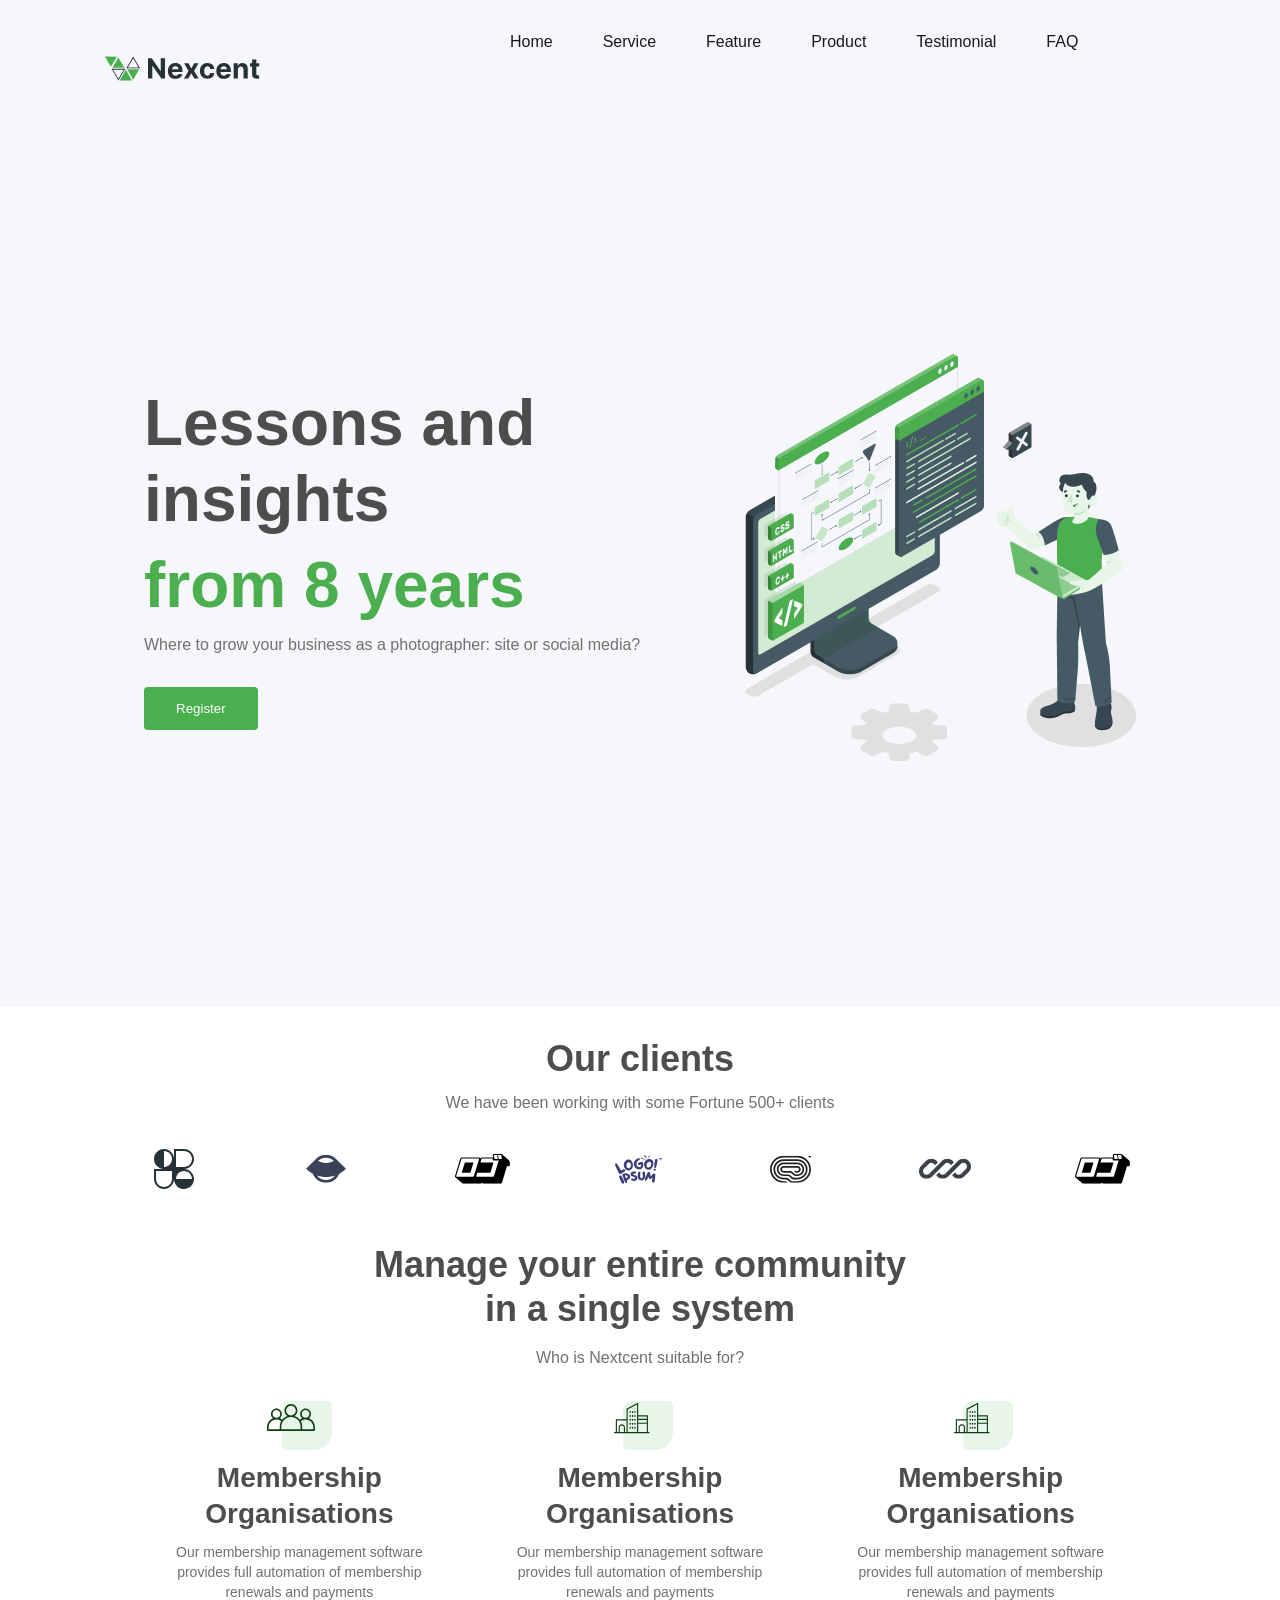
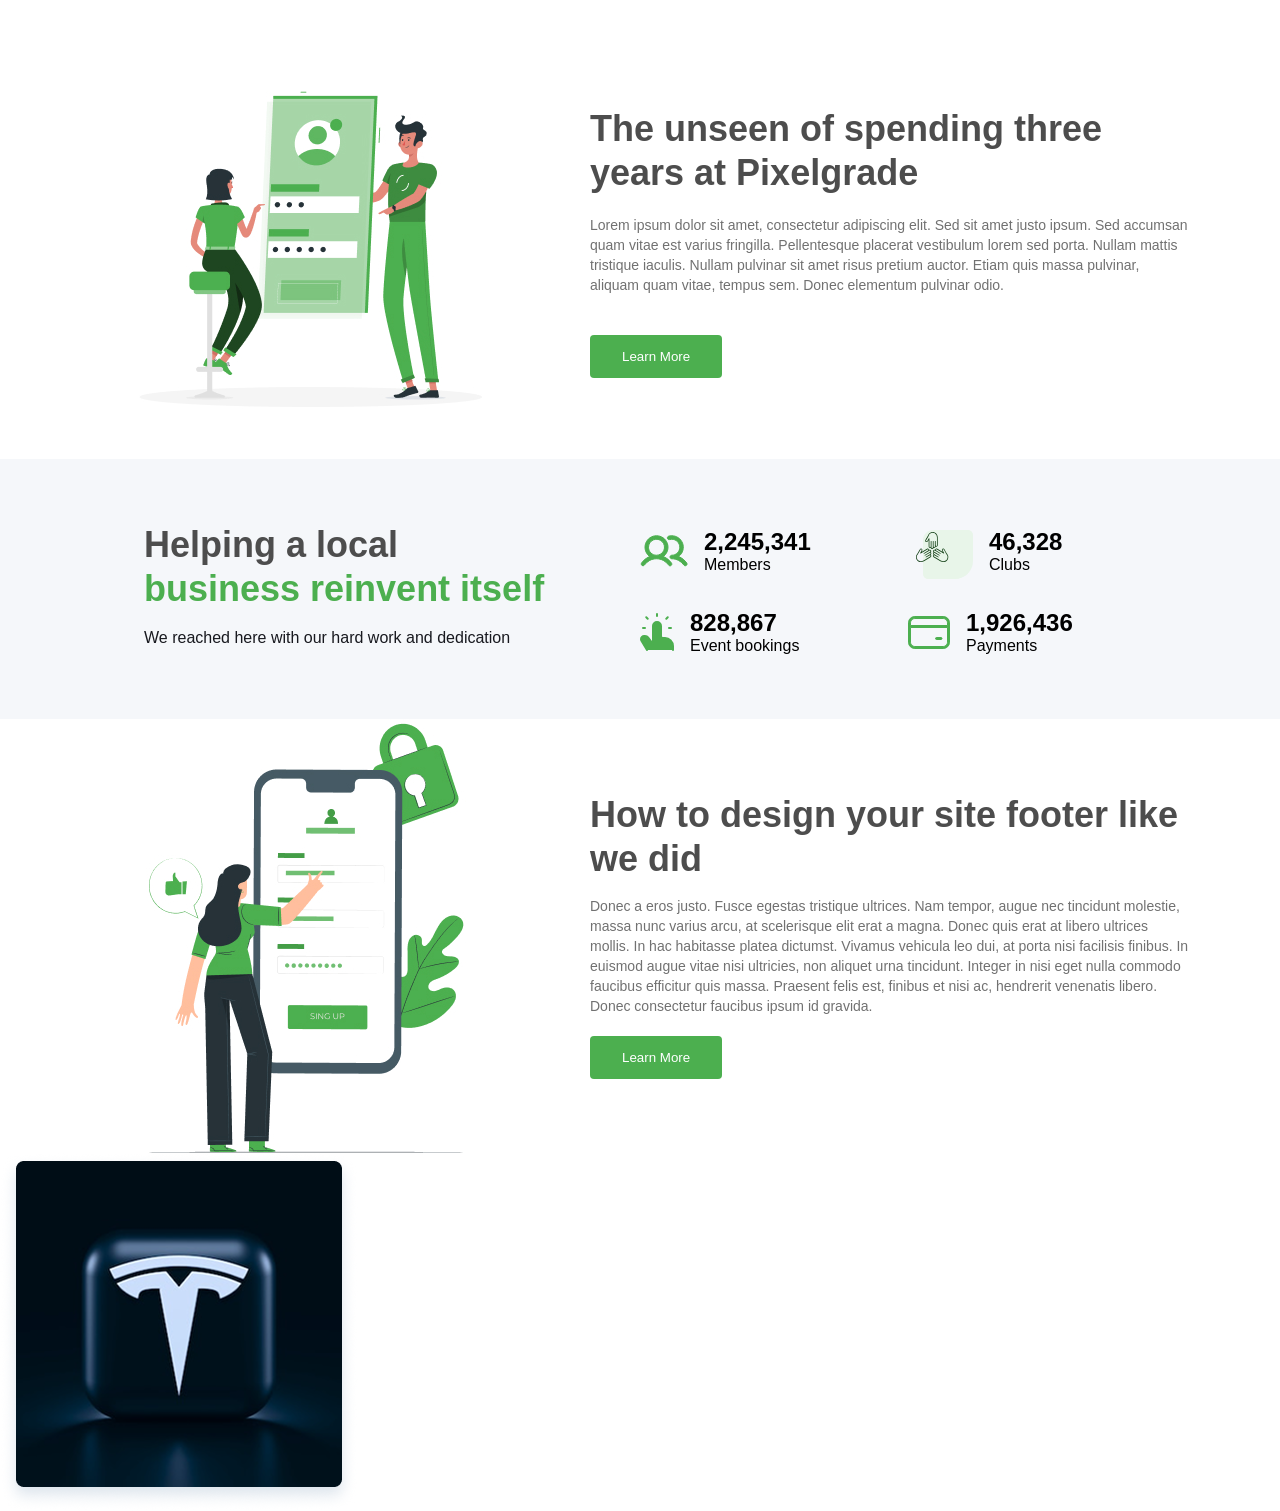
==== index.html @ 21e0054f "news" ====
<!DOCTYPE html>
<html lang="en">
<head>
    <meta charset="UTF-8">
    <meta name="viewport" content="width=device-width, initial-scale=1.0">
    <title>Nexcent</title>
    <link rel="stylesheet" href="style.css">
</head>
<body>
    <!-- header-section-->
    <header class="header-section">
        <nav class="header-nav">
            <img class="header-logo" src="imgs/headerlogo.svg" alt="logo">
            <ul class="nav-links">
                <li class="nav-link" href="#">Home</li>
                <li class="nav-link" href="#">Service</li>
                <li class="nav-link" href="#">Feature</li>
                <li class="nav-link" href="#">Product</li>
                <li class="nav-link" href="#">Testimonial</li>
                <li class="nav-link" href="#">FAQ</li>
            </ul>
            <div class="register">
                <button class="login-btn">Login</button>
                <button class="signup-btn">Sign up</button>
            </div>
        </nav>
    </header>
    <!-- /header-section-->

    <!-- hero-section-->
    <section class="hero-section">
        <div class="hero-text">
            <h2>Lessons and insights </h2>
            <h2 class="hero-highlight">from 8 years</h2>
            <p>Where to grow your business as a photographer: site or social media?</p>
            <button class="hero-btn">Register</button>
        </div>
        <img class="hero-img" src="imgs/Illustration.png" alt="">
    </section>
    <!--  <img class="nuqta" src="imgs/Dot.png" alt="">   -->   

    <!-- /hero-section--> 

    <!-- clients-section-->
    <section class="clients-section"> 
        <div class="clients-section-info">
            <h3>Our clients</h3>
            <p>We have been working with some Fortune 500+ clients</p>
        </div>
        <div class="clients-section-img">
            <img src="imgs/Logo (1).svg" alt="logo">
            <img src="imgs/Logo (2).svg" alt="logo">
            <img src="imgs/Logo (3).svg" alt="logo">
            <img src="imgs/Logo (4).svg" alt="logo">
            <img src="imgs/Logo (5).svg" alt="logo">
            <img src="imgs/Logo (6).svg" alt="logo">
            <img src="imgs/Logo (7).svg" alt="logo">
        </div>
    </section>
    <!-- /clients-section-->

    <!--community-section-->
    <section class="community-section">
        <div class="community-info">
            <h2>Manage your entire community </h2>
            <h2>in a single system</h2>
            <p>Who is Nextcent suitable for?</p>
        </div>
        <div class="community-membership">
            <div class="membership-wrapper">
                <div class="membership-icon">
                    <img src="imgs/Icon (1).svg" alt="">
                </div>
                <h3>Membership Organisations</h3>
                <p>
                    Our membership management software provides full automation of membership renewals and payments
                </p>
            </div>
            <div class="membership-wrapper">
                <div class="membership-icon">
                    <img src="imgs/Icon (5).svg" alt="">
                </div>
                <h3>Membership Organisations</h3>
                <p>Our membership management software provides full automation of membership renewals and payments</p>
            </div>
            <div class="membership-wrapper">
                <div class="membership-icon">
                    <img src="imgs/Icon (5).svg" alt="">
                </div>
                <h3>Membership Organisations</h3>
                <p>Our membership management software provides full automation of membership renewals and payments</p>
            </div>
        </div>
    </section>
    <!-- unlock-section-->
    <section class="unlock-section">
        <div class="unlock-img">
            <img src="imgs/Frame 35.jpg" alt="">
        </div>
        <div class="unlock-info">
            <h2>The unseen of spending three years at Pixelgrade</h2>
            <p>Lorem ipsum dolor sit amet, consectetur adipiscing elit. Sed sit amet justo ipsum. Sed accumsan quam vitae est varius fringilla. Pellentesque placerat vestibulum lorem sed porta. Nullam mattis tristique iaculis. Nullam pulvinar sit amet risus pretium auctor. Etiam quis massa pulvinar, aliquam quam vitae, tempus sem. Donec elementum pulvinar odio.</p>
            <button>Learn More</button>
        </div>
    </section>
    <!-- /unlock-section-->

    <!-- achievements-section-->
    <section class="achievements-section">
        <div class="achievements-section-info">
            <h2>Helping a local </h2>
            <h2 class="highlight">business reinvent itself</h2>
            <p>We reached here with our hard work and dedication</p>
        </div>
        <div class="achievements-icons">
            <div class="achievements-icon">
                <img src="imgs/Icon (3).svg" alt="">
                <div>
                    <h2>2,245,341</h2>
                    <p>Members</p>
                </div>
            </div>
            <div class="achievements-icon">
                <img src="imgs/Icon (15).svg" alt="">
                <div>
                    <h2>46,328</h2>
                    <p>Clubs</p>
                </div>
            </div>
            <div class="achievements-icon">
                <img src="imgs/Vector.svg" alt="">
                <div>
                    <h2>828,867</h2>
                    <p>Event bookings</p>
                </div>
            </div>
            <div class="achievements-icon">
                <img src="imgs/Vector (1).svg" alt="">
                <div>
                    <h2>1,926,436</h2>
                    <p>Payments</p>
                </div>
            </div>
        </div>
    </section>
    <!-- /achievements-section-->
      
    <!-- calendar-section-->
    <section class="calendar-section">
        <div class="calendar-img">
            <img src="imgs/pana.jpg" alt="">
        </div>
        <div class="calendar-info">
            <h3>How to design your site footer like we did</h3>
            <p>Donec a eros justo. Fusce egestas tristique ultrices. Nam tempor, augue nec tincidunt molestie, massa nunc varius arcu, at scelerisque elit erat a magna. Donec quis erat at libero ultrices mollis. In hac habitasse platea dictumst. Vivamus vehicula leo dui, at porta nisi facilisis finibus. In euismod augue vitae nisi ultricies, non aliquet urna tincidunt. Integer in nisi eget nulla commodo faucibus efficitur quis massa. Praesent felis est, finibus et nisi ac, hendrerit venenatis libero. Donec consectetur faucibus ipsum id gravida.</p>
            <button> Learn More </button>
        </div>
    </section>
    <!-- /calendar-section-->

    <!-- customer-section-->
    <section class="customer-section">
        <div class="customer-img">
            <img src="imgs/image 9.png" alt="">
        </div>
        <div class="customer-info">

        </div>
    </section>
</body>
</html>
---- style.css ----
* {
    box-sizing: border-box;
    margin: 0;
    padding: 0;
    font-family: 'Inter', sans-serif;
}
img {
    max-width: 100%;
    height: auto;
    display: block;
}
/* header section */
.header-section {
    background-color: #F5F7FA;
}
.nav-links {
    display: flex;
    gap: 50px;
    list-style-type: none;
    padding-top: 30px;
    padding-left: 150px;
    font-weight: 500;
    font-size: 16px;
    line-height: 24px;
    color: #18191F;
}
.header-nav{
    display: flex;
    gap: 100px;
}
.header-logo {
    padding-top: 30px;
    padding-left: 105px;
    gap: 8px;

}
.register {
    font-weight: 500;
    font-size: 14px;
    line-height: 20px;
    padding-top: 22px;
    padding-left: 105px;
}
.login-btn {
    padding: 10px 20px;
    border-radius: 6px;
    border: none;
    color: #4CAF4F;
    background-color: #F5F7FA;
}
.signup-btn {
    border: none;
    padding: 10px 20px;
    border-radius: 6px;
    background-color: #4CAF4F;
    color: white;
}
/* /header section */

/* hero section */
.hero-text .hero-highlight {
    font-weight: 600;
    font-size: 64px;
    line-height: 76px;
    color: #4CAF4F;
}
.hero-section {
    background-color: #F5F7FA;
    display: flex;
    align-items: center;
    justify-content: space-between;
    padding: 96px 144px;
    height: 100vh;  
}
.hero-img {
    background-color: #F5F7FA;
}
.hero-text h2 {
    font-weight: 600;
    font-size: 64px;
    line-height: 76px;
    font-style: bold;
    margin-bottom: 10px;
    color: #4D4D4D;
}
.hero-text p {
    font-weight: 400;
    color: #717171;
    font-size: 16px;
    line-height: 24px;
    margin-bottom: 30px;
}
.hero-text .hero-btn {
    padding: 14px 32px;
    border-radius: 4px;
    background-color: #4CAF4F;
    border: none;
    color: white;
}
.nuqta {
    display: block;
    margin-left: 50%;
}
/* /hero section */

/*clients section */
.clients-section-info {
    text-align: center;
    margin-top: 30px;
}
.clients-section-info h3 {
    font-weight: 600;
    font-size: 36px;
    line-height: 44px;
    color: #4D4D4D;
    margin-bottom: 10px;
}
.clients-section-info p {
    font-weight: 400;
    font-size: 16px;
    line-height: 24px;
    color: #717171;
    margin-bottom: 30px;
}
.clients-section-img {
    display: flex;
    align-items: center;
    justify-content: space-between;
    gap: 50px;
    padding-left: 150px;
    padding-right: 150px;
    margin-bottom: 50px;
}
/* /clients section */

/* community section */
.community-info {
    text-align: center;
}
.community-info h2 {
    color: #4d4d4d;
    font-weight: 600;
    font-size: 36px;
    line-height: 44px;
}
.community-info p {
    color: #717171;
    font-weight: 400px;
    font-size: 16px;
    line-height: 24px;
    margin-top: 15px;
}
.membership-wrapper {
    text-align: center;
    display: flex;
    flex-direction: column;
    align-items: center;
    padding: 24px 32px;
}
.membership-wrapper h3 {
    font-weight: 700;
    font-size: 28px;
    line-height: 36px;
    color: #4D4D4D;
    margin-top: 10px;
}
.membership-wrapper p {
    font-weight: 400;
    font-size: 14px;
    line-height: 20px;
    color: #717171;
    margin: 0 auto;
    max-width: 250px;
    margin-top: 10px;
}
.community-membership {
    padding-right: 144px;
    padding-left: 144px;
    display: flex;
    gap: 30px;   
}

/* unlock section */
.unlock-section {
    display: flex;
    align-items: center;
    justify-content: space-between;
    margin: 0 auto;
    max-width: 1100px;
}
.unlock-info h2 {
    font-weight: 600;
    font-size: 36px;
    line-height: 44px;
    color: #4D4D4D;
    width: 600px;
    margin-bottom: 20px;
}
.unlock-info p {
    margin-bottom: 40px;
    font-weight: 400px;
    font-size: 14px;
    line-height: 20px;
    color: #717171;
    width: 600px;
}
.unlock-info button {
    background-color: #4CAF4F;
    color: white;
    border: none;
    padding: 14px 32px;
    border-radius: 4px;
}
/* /unlock section */

/* achievements-section */
.achievements-section {
    background-color: #F5F7FA;
    display: flex;
    justify-content: space-between;
    padding: 64px 144px;
}
.achievements-icons {
    display: grid;
    grid-template-columns: repeat(2, 1fr);
    gap: 30px 40px;
    width: 50%;
}
.achievements-icon {
    display: flex;
    align-items: center;
    gap: 16px;
}
.achievements-section-info .highlight {
    color: #4CAF4F;
    font-size: 36px;
    line-height: 44px;
    font-weight: 600;
}
.achievements-section-info h2 {
    color: #4D4D4D;
    font-size: 36px;
    line-height: 44px;
    font-weight: 600;
}
.achievements-section-info p {
    color: #18191F;
    font-size: 16px;
    line-height: 24px;
    font-weight: 400;
    margin-top: 15px;
}
/* /achievements-section */
/* calendar-section */
.calendar-section {
    display: flex;
    align-items: center;
    justify-content: space-between;
    margin: 0 auto;
    max-width: 1100px;
}
.calendar-info h3 {
    width: 600px;
    font-weight: 600;
    font-size: 36px;
    line-height: 44px;
    color: #4D4D4D;
}
.calendar-info p {
    width: 600px;
    font-weight: 400;
    font-size: 14px;
    line-height: 20px;
    color: #717171;
    margin-top: 15px;
}
.calendar-info button {
    background-color: #4CAF4F;
    color: white;
    border: none;
    padding: 14px 32px;
    border-radius: 4px;
    margin-top: 20px;
}
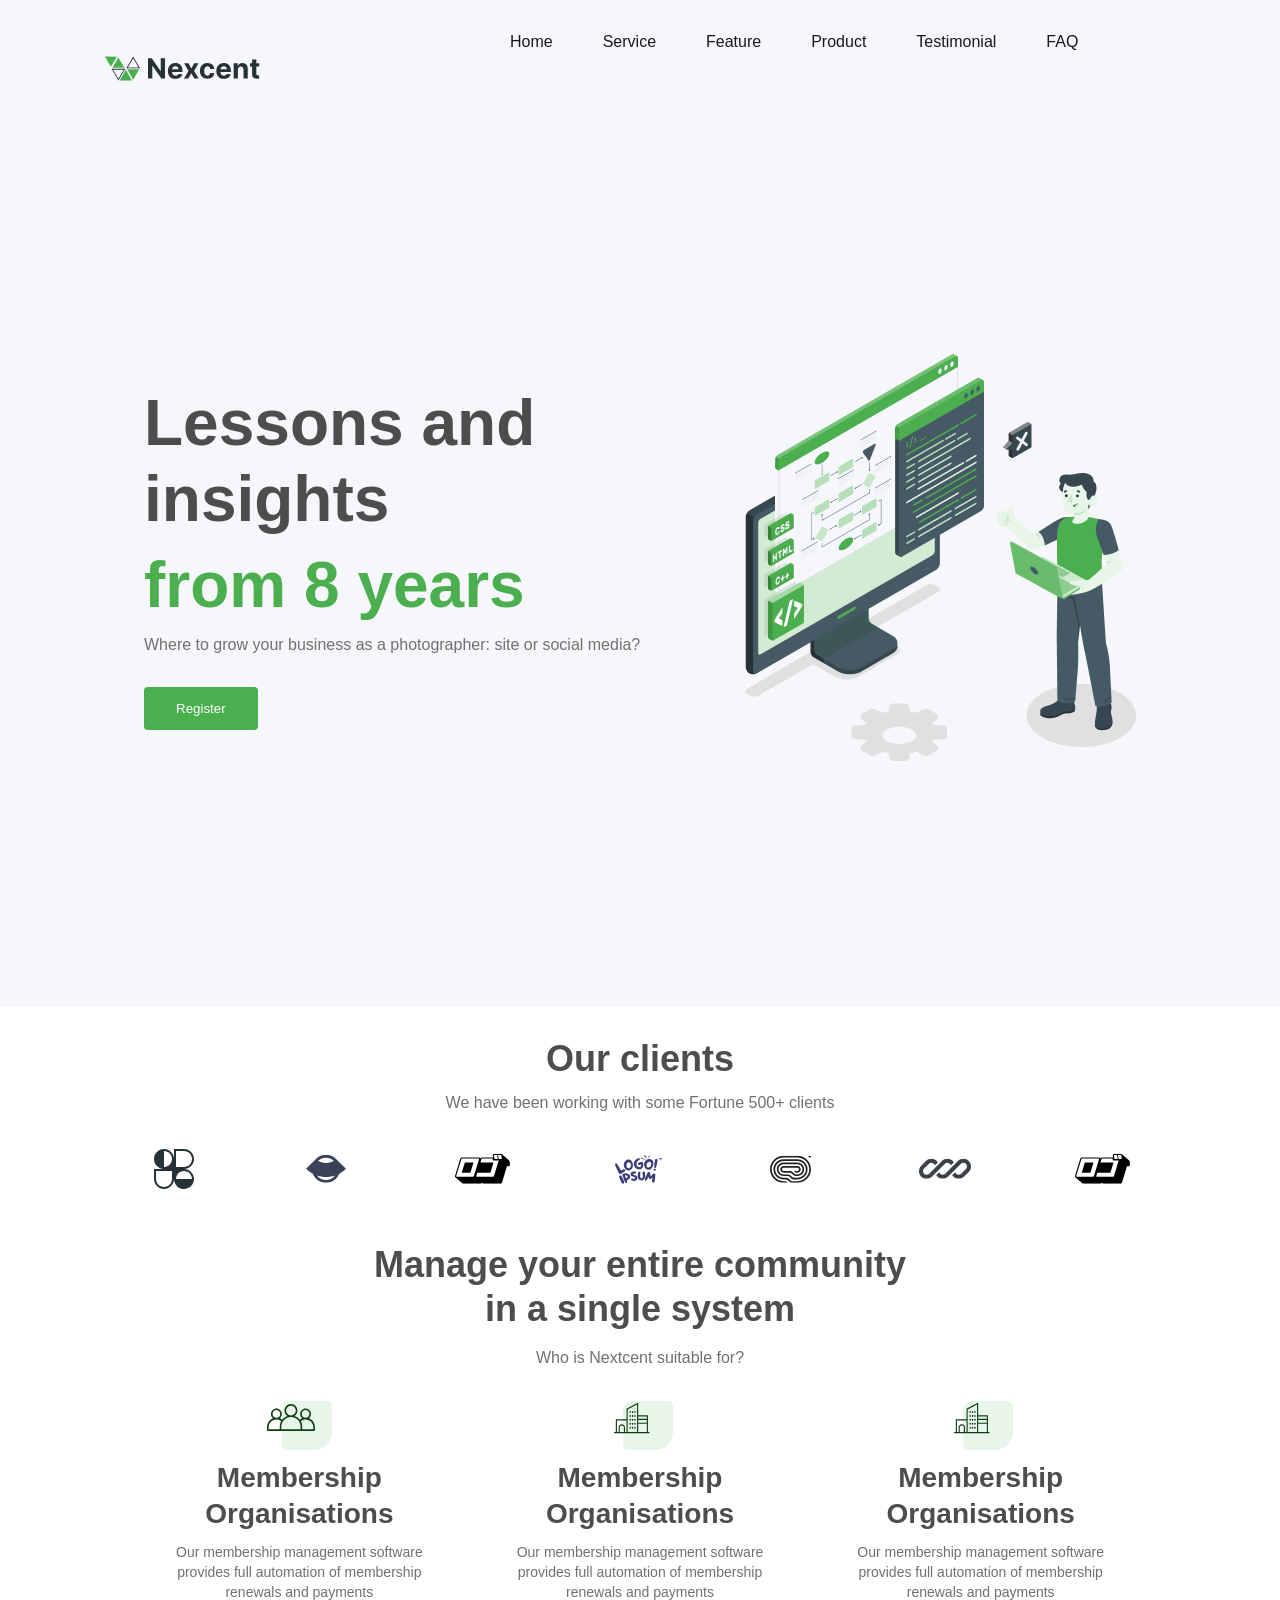
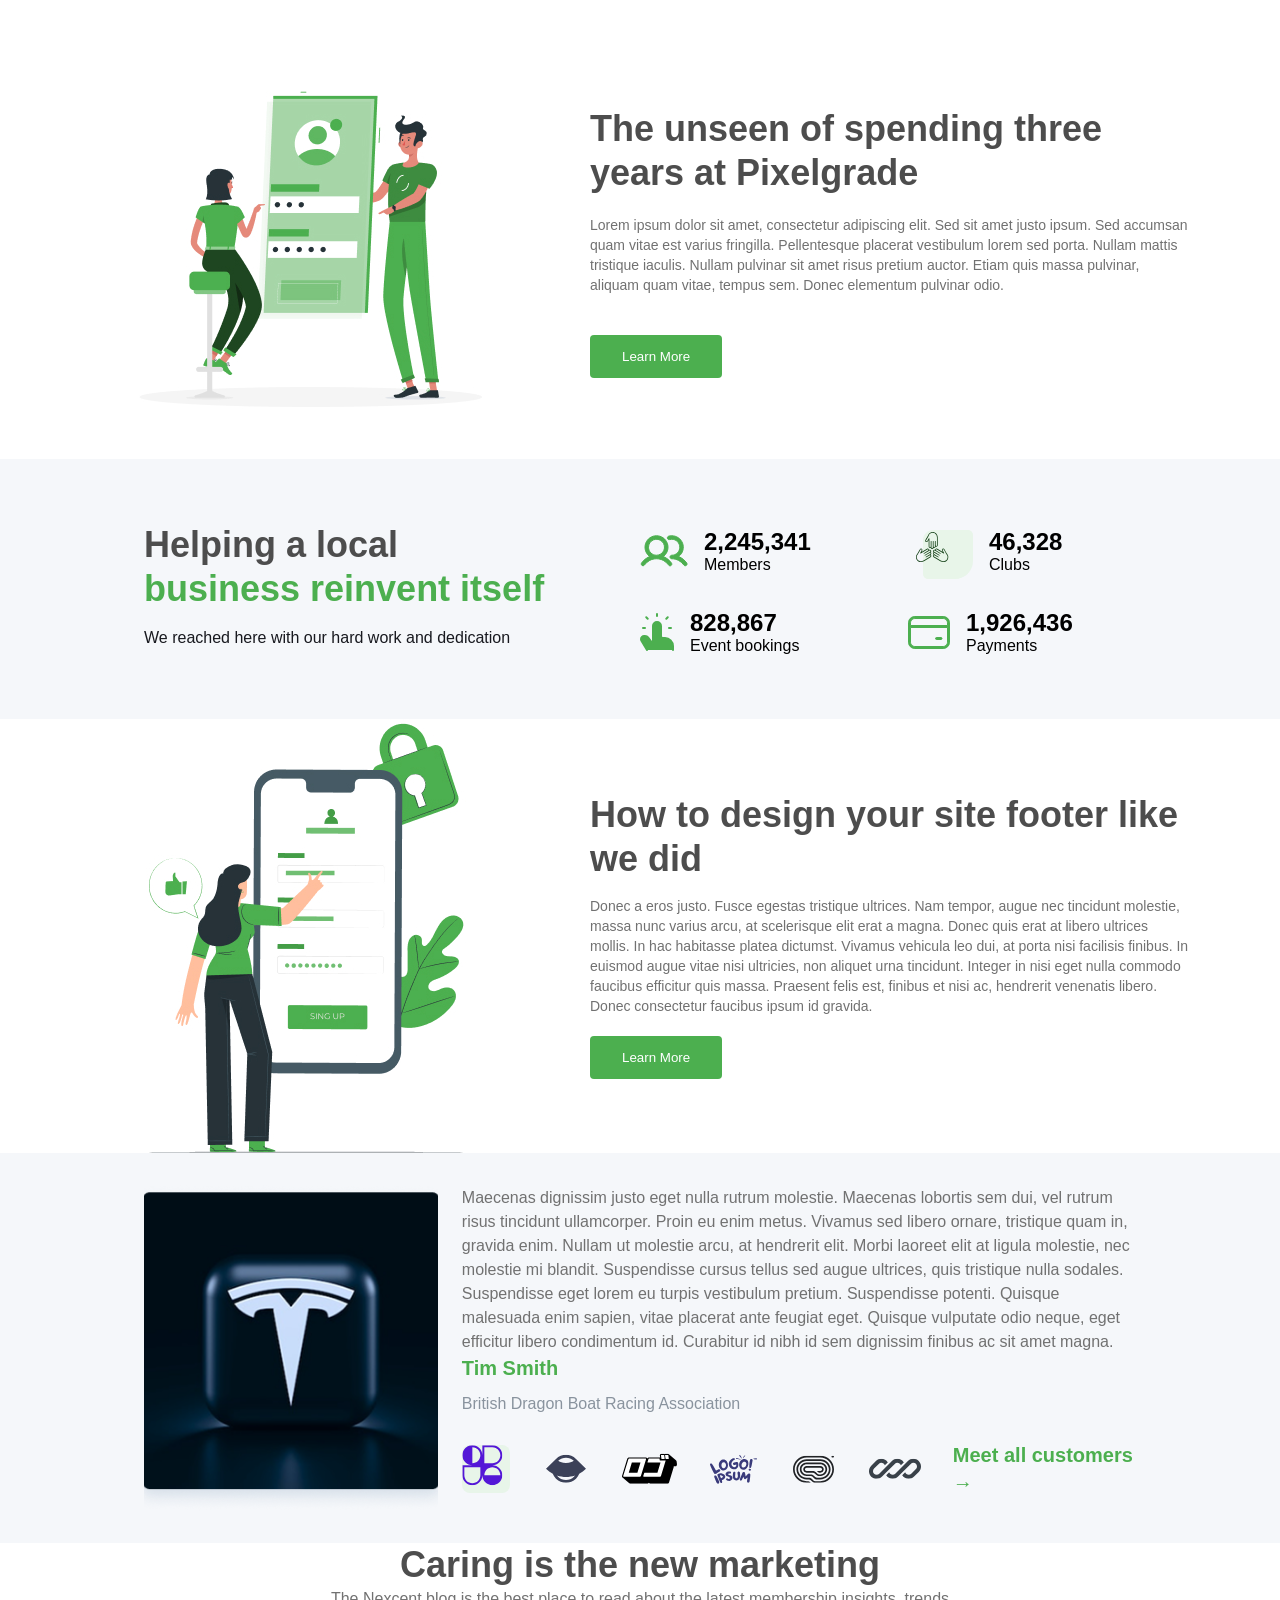
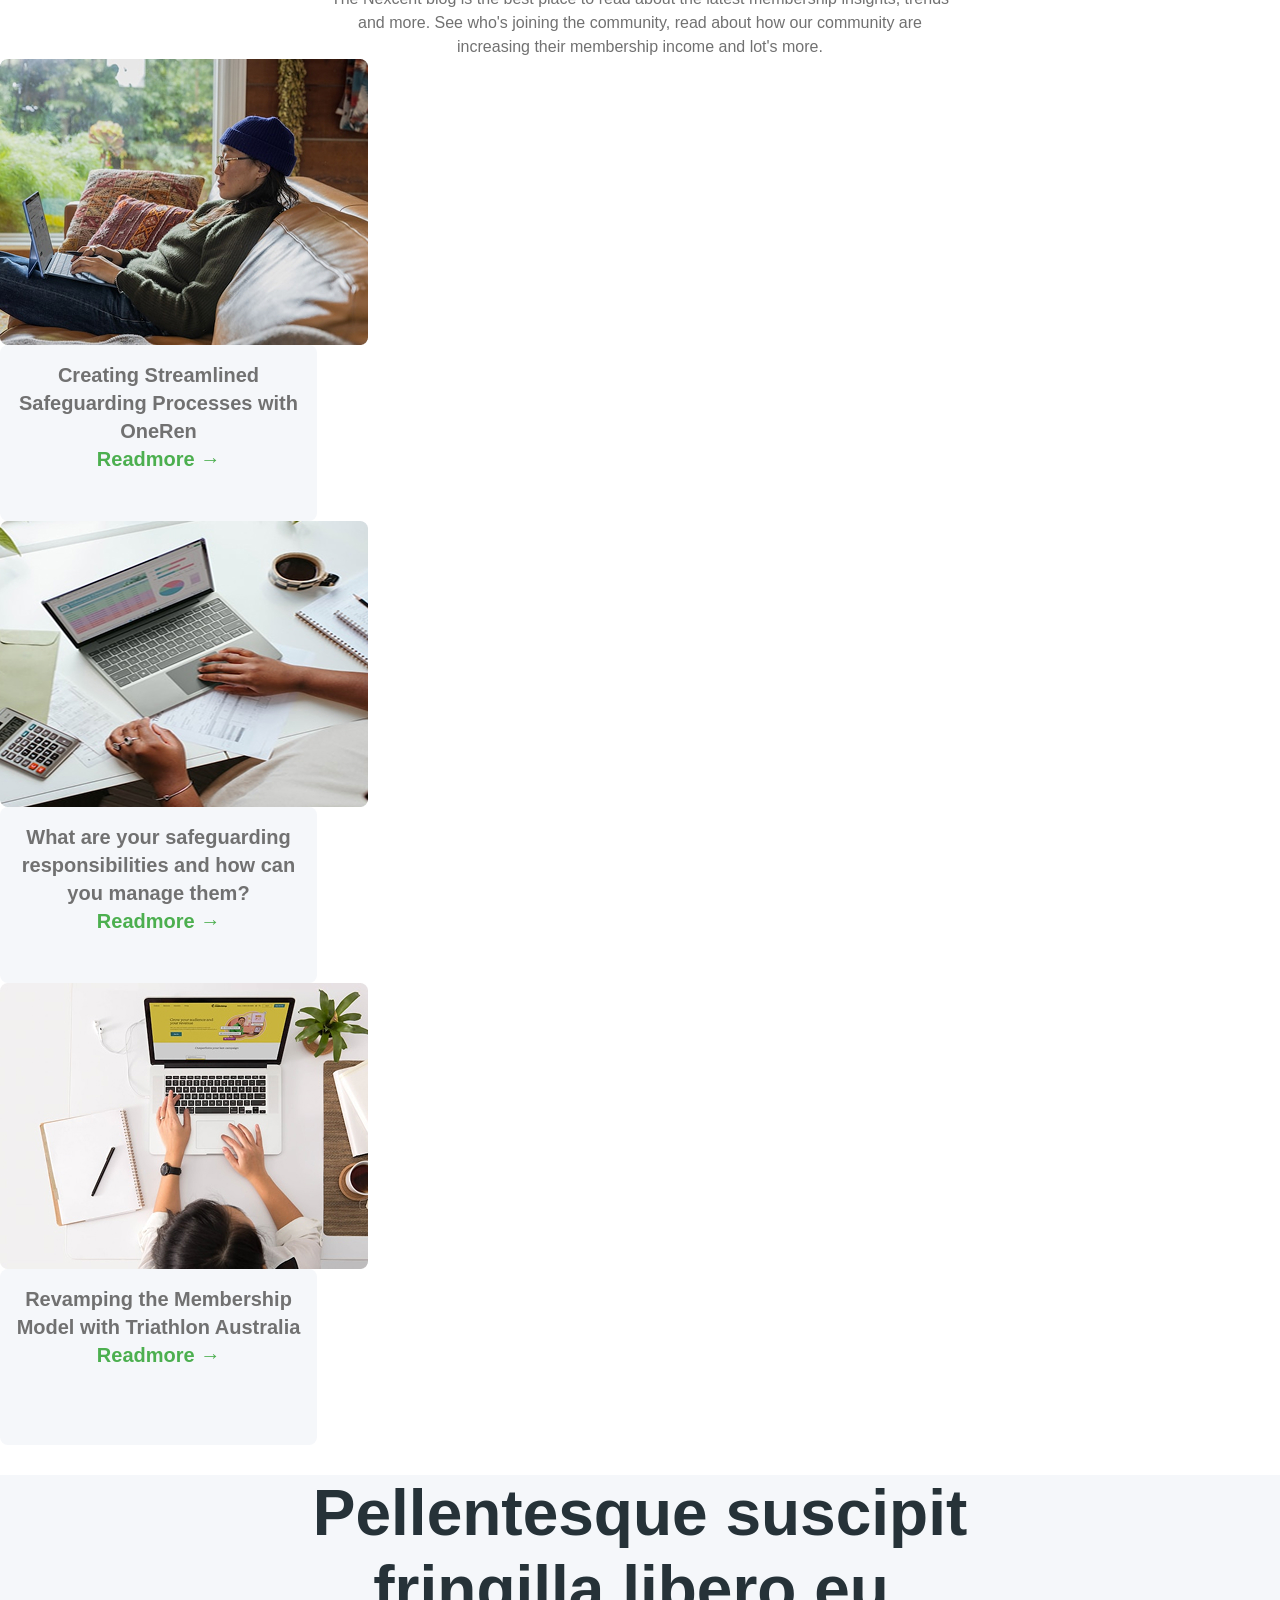
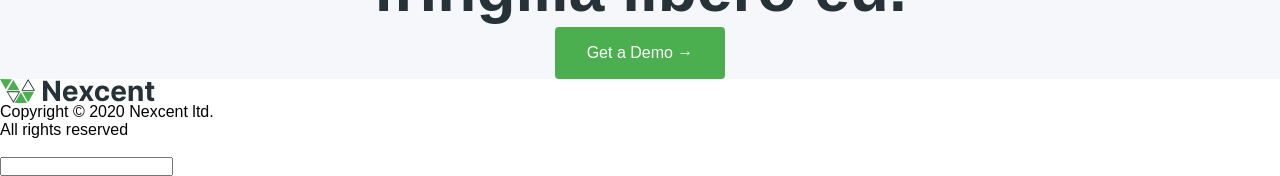
==== commit ace13725: "news4" ====
--- a/index.html
+++ b/index.html
@@ -159,13 +159,101 @@
     <!-- /calendar-section-->
 
     <!-- customer-section-->
-    <section class="customer-section">
+    <div class="customer-section">
         <div class="customer-img">
             <img src="imgs/image 9.png" alt="">
         </div>
         <div class="customer-info">
-
-        </div>
-    </section>
+            <p class="customer-1">Maecenas dignissim justo eget nulla rutrum molestie. Maecenas lobortis sem dui, vel rutrum risus tincidunt ullamcorper. Proin eu enim metus. Vivamus sed libero ornare, tristique quam in, gravida enim. Nullam ut molestie arcu, at hendrerit elit. Morbi laoreet elit at ligula molestie, nec molestie mi blandit. Suspendisse cursus tellus sed augue ultrices, quis tristique nulla sodales. Suspendisse eget lorem eu turpis vestibulum pretium. Suspendisse potenti. Quisque malesuada enim sapien, vitae placerat ante feugiat eget. Quisque vulputate odio neque, eget efficitur libero condimentum id. Curabitur id nibh id sem dignissim finibus ac sit amet magna.</p>
+            <p3 class="customer-2">Tim Smith</p>
+            <p class="customer-3">British Dragon Boat Racing Association</p>
+            <div class="customer-icons">
+                <img src="imgs/Logo (8).svg" alt="">
+                <img src="imgs/Logo (2).svg" alt="">
+                <img src="imgs/Logo (3).svg" alt="">
+                <img src="imgs/Logo (4).svg" alt="">
+                <img src="imgs/Logo (5).svg" alt="">
+                <img src="imgs/Logo (6).svg" alt="">
+                <p>Meet all customers →</p>
+            </div>
+        </div>
+    </div>
+    <!-- /customer-section-->
+
+    <!-- community-section-->
+    <section class="community-updates-section">
+        <div class="community-updates-info">
+            <h3>Caring is the new marketing</h3>
+            <p>The Nexcent blog is the best place to read about the latest membership insights, trends and more. See who's joining the community, read about how our community are increasing their membership income and lot's more.​</p>
+        </div>
+        <div class="card">
+            <div class="card-img">
+                <img src="imgs/image 18.jpg" alt="">
+            </div>
+            <div class="card-body">
+                <h3>Creating Streamlined Safeguarding Processes with OneRen</h3>
+                <a href="#">Readmore &rarr;</a>
+            </div>
+        </div>
+        <div class="card">
+            <div class="card-img">
+                <img src="imgs/image 19.jpg" alt="">
+            </div>
+            <div class="card-body">
+                <h3>What are your safeguarding responsibilities and how can you manage them?</h3>
+                <a href="#">Readmore &rarr;</a>
+            </div>
+        </div>
+        <div class="card">
+            <div class="card-img">
+                <img src="imgs/image 20.jpg" alt="">
+            </div>
+            <div class="card-body">
+                <h3>Revamping the Membership Model with Triathlon Australia</h3>
+                <a href="#">Readmore &rarr;</a>
+            </div>
+        </div>
+    </section>
+    <!-- /community-section-->
+
+    <!-- footer-section-->
+    <div class="footer-section">
+        <h2>Pellentesque suscipit <br> fringilla libero eu.</h2>
+        <a href="#">Get a Demo &rarr;</a>
+    </div>
+    <div>
+        <div>
+            <img src="imgs/headerlogo.svg" alt="">
+            <p>Copyright © 2020 Nexcent ltd.</p>
+            <p>All rights reserved</p>
+            <div>
+                <a href="imgs/Social Icons.png"></a>
+                <img src="imgs/Path.png" alt="">
+                <a href=""></a>
+                <a href=""></a>
+                <a href=""></a>
+            </div>
+        </div>
+        <div>
+            <h5></h5>
+            <p></p>
+            <p></p>
+            <p></p>
+            <p></p>
+            <p></p>
+        </div>
+        <div>
+            <h5></h5>
+            <p></p>
+            <p></p>
+            <p></p>
+            <p></p>
+            <p></p>
+        </div>
+        <div>
+            <h5></h5>
+            <input type="email">
+        </div>
+    </div>
 </body>
 </html>
--- a/style.css
+++ b/style.css
@@ -281,4 +281,148 @@
     padding: 14px 32px;
     border-radius: 4px;
     margin-top: 20px;
+}
+/* /calendar-section */
+
+/* customer section */
+.customer-img {
+    width: 326px;
+    height: 326px;
+   
+}
+.customer-img img {
+    width: 100%;
+    height: 100%;
+    object-fit: cover;
+}
+.customer-section {
+    display: flex;
+    align-items: center;
+    justify-content: space-between;
+    background-color: #F5F7FA;
+    gap: 24px;
+    padding: 32px 144px;
+}
+.customer-info {
+    width: 748px;
+    height: 324px;
+    gap: 32px;
+    display: block;
+    margin: 0 auto;
+    max-width: 900px;
+}
+.customer-icons {
+    display: flex;
+    align-items: center;
+    justify-content: space-between;
+    gap: 32px;
+    margin-top: 25px;
+}
+.customer-icons p {
+    align-items: center;
+    font-weight: 600;
+    font-size: 20px;
+    line-height: 28px;
+    color: #4CAF4F;
+}
+.customer-info .customer-1 {
+    font-weight: 500;
+    font-size: 16px;
+    line-height: 24px;
+    color: #717171;
+}
+.customer-info .customer-2 {
+    font-weight: 600;
+    font-size: 20px;
+    line-height: 28px;
+    color: #4CAF4F;
+    margin-top: 10px;
+}
+.customer-info .customer-3 {
+    font-weight: 400;
+    font-size: 16px;
+    line-height: 24px;
+    color: #89939E;
+    margin-top: 10px;
+}
+/* /customer section */
+
+/* community-section */
+.community-updates-info {
+    display: flex;
+    flex-direction: column;
+    align-items: center;
+    text-align: center;
+}
+.community-updates-info h3 {
+    font-weight: 600;
+    font-size: 36px;
+    line-height: 44px;
+    color: #4D4D4D;
+}
+.community-updates-info p {
+    font-weight: 400;
+    font-size: 16px;
+    line-height: 24px;
+    color: #717171;
+    max-width: 620px;
+    text-align: center;
+}
+.card {
+    display: inline;
+    align-items: center;
+}
+.card-img {
+    position: relative;
+}
+.card-body {
+    display: flex;
+    flex-direction: column;
+    text-align: center;
+    border-radius: 8px;
+    background-color: #F5F7FA;
+    padding: 16px;
+    width: 317px;
+    height: 176px;
+
+}
+.card-body h3 {
+    font-weight: 600;
+    font-size: 20px;
+    line-height: 28px;
+    color: #717171;
+}
+.card-body a {
+    font-weight: 600;
+    font-size: 20px;
+    line-height: 28px;
+    color: #4CAF4F;
+    text-decoration: none;
+}
+/* /community-section */
+
+/* footer-section */
+.footer-section {
+    margin-top: 30px;
+    display: flex;
+    flex-direction: column;
+    align-items: center;
+    text-align: center;
+    background-color: #F5F7FA;
+}
+.footer-section h2 {
+    font-weight: 600;
+    font-size: 64px;
+    line-height: 76px;
+    color: #263238;
+}
+.footer-section a {
+    font-weight: 500;
+    font-size: 16px;
+    line-height: 24px;
+    color: #FFFFFF;
+    background-color: #4CAF4F;
+    padding: 14px 32px;
+    border-radius: 4px;
+    text-decoration: none;
 }
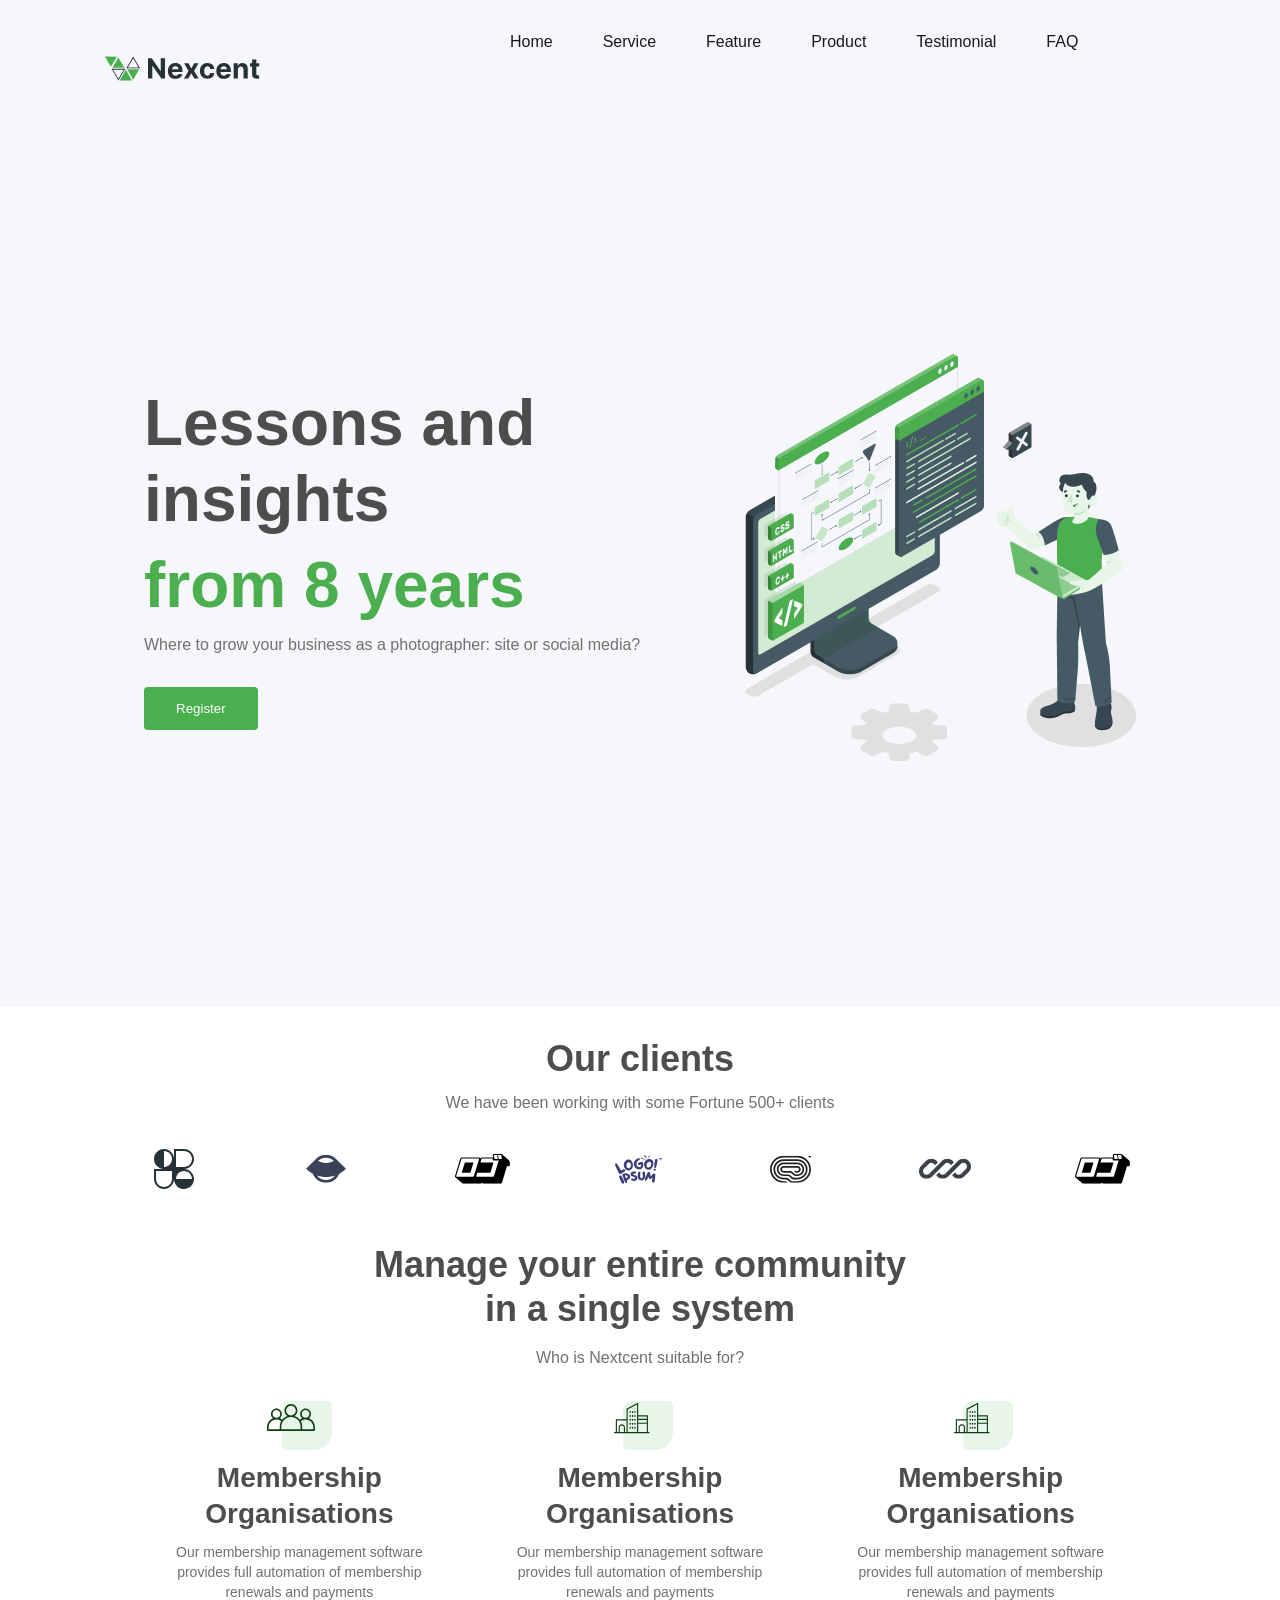
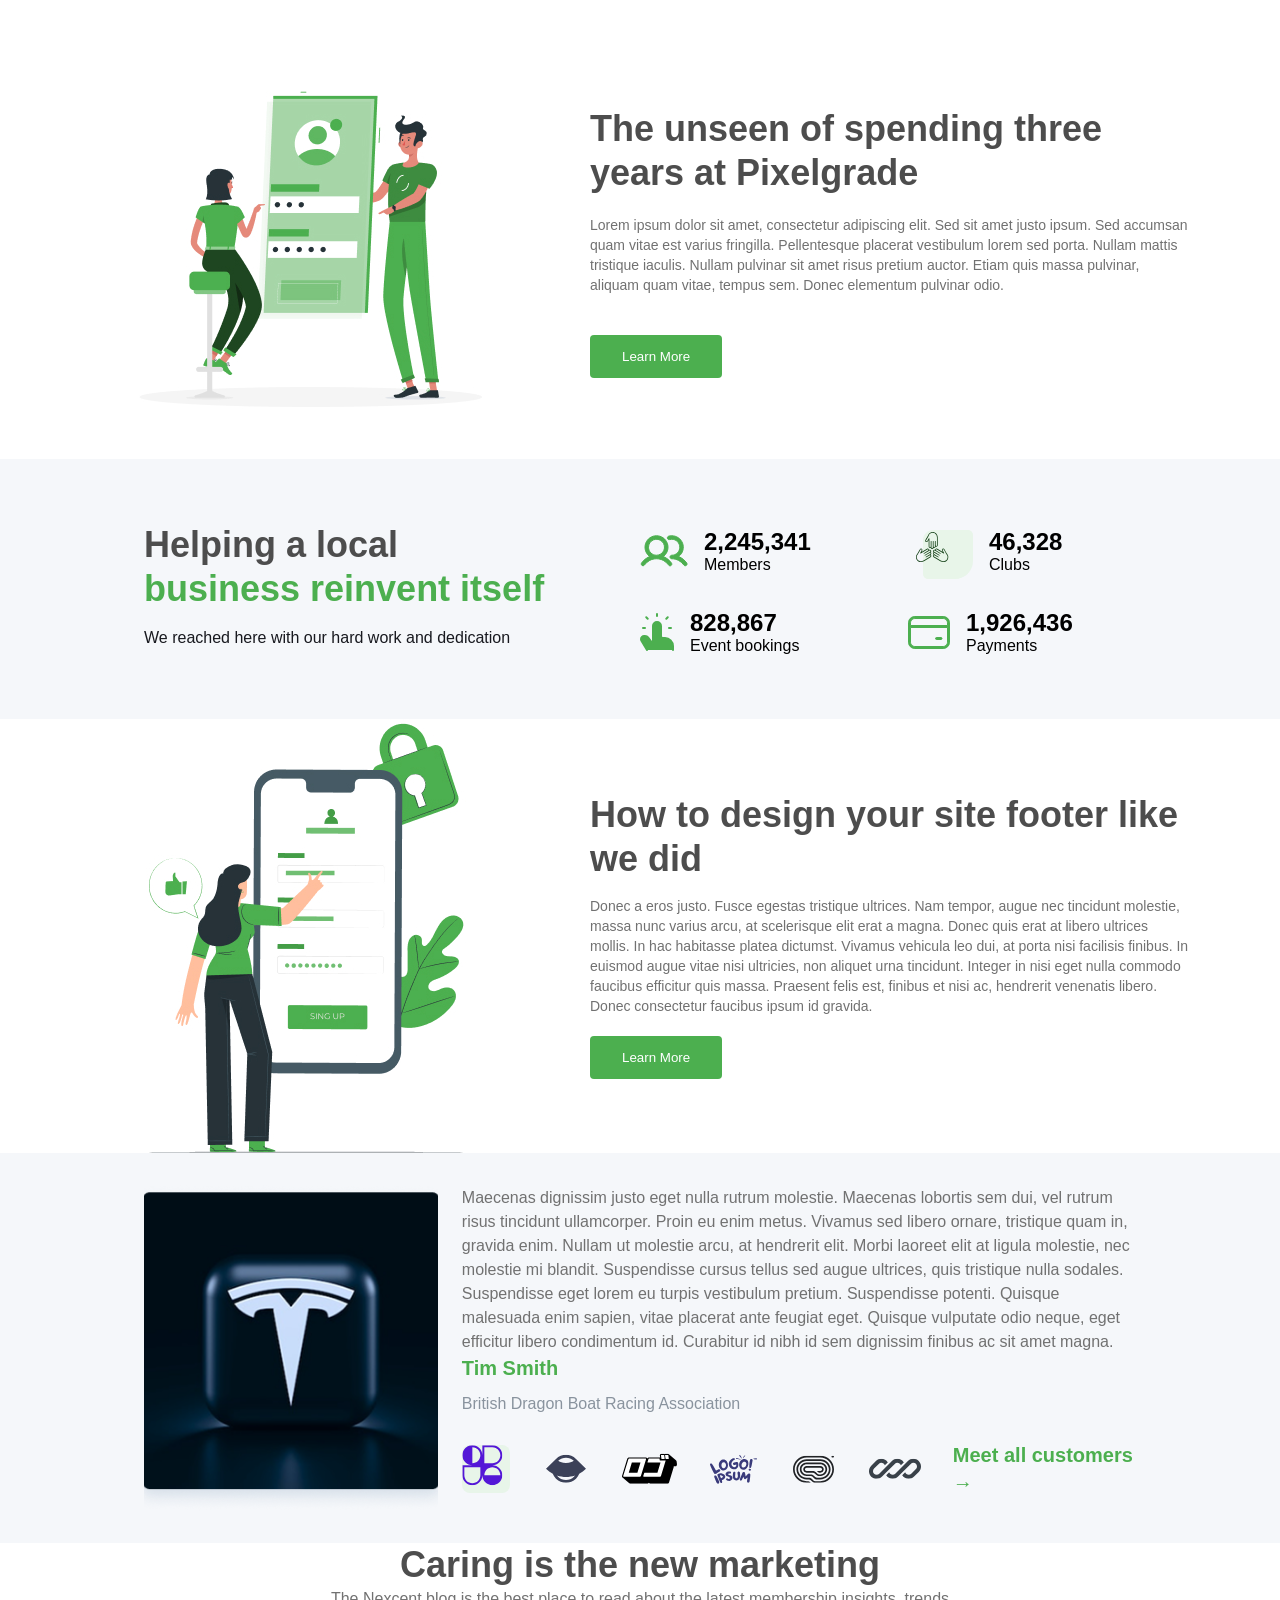
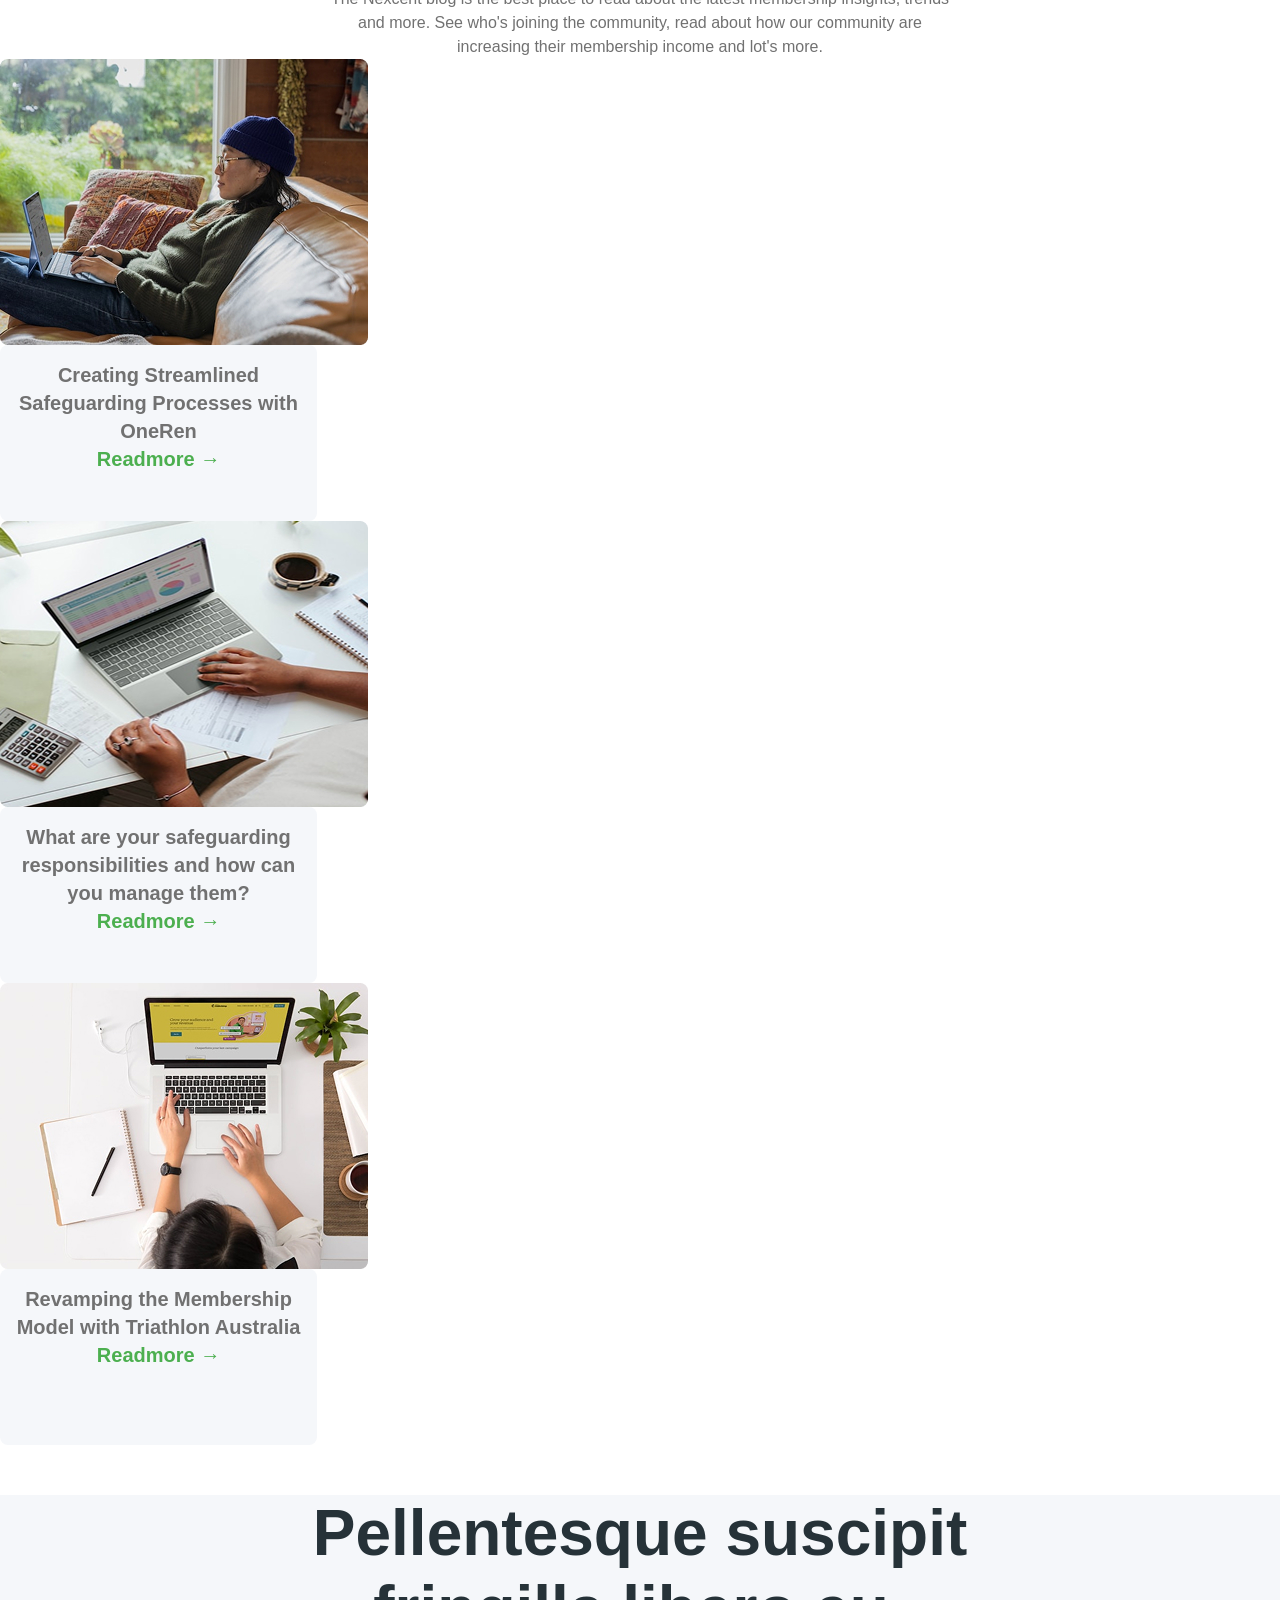
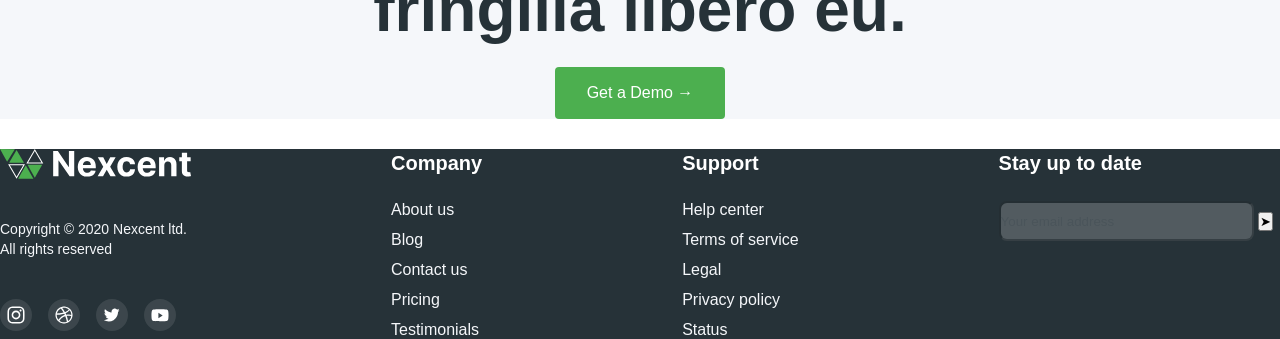
==== commit 530ea855: "news5" ====
--- a/index.html
+++ b/index.html
@@ -217,43 +217,49 @@
     <!-- /community-section-->
 
     <!-- footer-section-->
+     <div>
     <div class="footer-section">
         <h2>Pellentesque suscipit <br> fringilla libero eu.</h2>
         <a href="#">Get a Demo &rarr;</a>
     </div>
-    <div>
-        <div>
-            <img src="imgs/headerlogo.svg" alt="">
+    <div class="footer-end-section">
+        <div class="footer-brand">
+            <img class="footer-brand-img" src="imgs/Logo.svg" alt="Nexcent-logo">
             <p>Copyright © 2020 Nexcent ltd.</p>
             <p>All rights reserved</p>
-            <div>
-                <a href="imgs/Social Icons.png"></a>
-                <img src="imgs/Path.png" alt="">
-                <a href=""></a>
-                <a href=""></a>
-                <a href=""></a>
-            </div>
-        </div>
-        <div>
-            <h5></h5>
-            <p></p>
-            <p></p>
-            <p></p>
-            <p></p>
-            <p></p>
-        </div>
-        <div>
-            <h5></h5>
-            <p></p>
-            <p></p>
-            <p></p>
-            <p></p>
-            <p></p>
-        </div>
-        <div>
-            <h5></h5>
-            <input type="email">
-        </div>
+            <div class="footer-socials">
+                <img src="imgs/Social Icons.svg" alt="">
+                <img src="imgs/Social Icons (1).svg" alt="">
+                <img src="imgs/Social Icons (2).svg" alt="">
+                <img src="imgs/Social Icons (3).svg" alt="">
+            </div>
+        </div>
+        <div class="footer-nav">
+            <h5>Company</h5>
+            <ul class="footer-nav-list">
+                <li><a href="#" class="footer-nav-link">About us</a></li>
+                <li><a href="#" class="footer-nav-link">Blog</a></li>
+                <li><a href="#" class="footer-nav-link">Contact us</a></li>
+                <li><a href="#" class="footer-nav-link">Pricing</a></li>
+                <li><a href="#" class="footer-nav-link">Testimonials</a></li>
+            </ul>
+        </div>
+        <div class="footer-nav">
+            <h5>Support</h5>
+            <ul class="footer-nav-list">
+                <li><a href="#" class="footer-nav-link">Help center</a></li>
+                <li><a href="#" class="footer-nav-link">Terms of service</a></li>
+                <li><a href="#" class="footer-nav-link">Legal</a></li>
+                <li><a href="#" class="footer-nav-link">Privacy policy</a></li>
+                <li><a href="#" class="footer-nav-link">Status</a></li>
+            </ul>
+        </div>
+        <div class="footer-subscribe">
+            <h5>Stay up to date</h5>
+            <input type="email" placeholder="Your email address">
+            <button type="submit" class="subscribe-button">➤</button>
+        </div>
+    </div>
     </div>
 </body>
 </html>
--- a/style.css
+++ b/style.css
@@ -384,7 +384,6 @@
     padding: 16px;
     width: 317px;
     height: 176px;
-
 }
 .card-body h3 {
     font-weight: 600;
@@ -403,7 +402,7 @@
 
 /* footer-section */
 .footer-section {
-    margin-top: 30px;
+    margin-top: 50px;
     display: flex;
     flex-direction: column;
     align-items: center;
@@ -417,6 +416,7 @@
     color: #263238;
 }
 .footer-section a {
+    margin-top: 20px;
     font-weight: 500;
     font-size: 16px;
     line-height: 24px;
@@ -425,4 +425,67 @@
     padding: 14px 32px;
     border-radius: 4px;
     text-decoration: none;
+    margin-bottom: 0;
+}
+.footer-end-section {
+    display: flex;
+    gap: 200px;
+    background-color: #263238;
+    margin-top: 30px;
+}
+.footer-brand-img {
+    margin-bottom: 40px;
+}
+.footer-brand p {
+    font-weight: 400;
+    font-size: 14px;
+    line-height: 20px;
+    color: #F5F7FA;
+}
+.footer-socials {
+    display: flex;
+    gap: 16px;
+    margin-top: 40px;
+}
+.footer-nav ul {
+    display: flex;
+    flex-direction: column;
+    gap: 12px;
+    margin-top: 24px;
+}
+.footer-nav h5 {
+    font-weight: 600;
+    font-size: 20px;
+    line-height: 28px;
+    color: #FFFFFF;
+}
+.footer-nav-list .footer-nav-link {
+    color: #F5F7FA;
+    text-decoration: none;
+}
+ul {
+    list-style: none;
+}
+.footer-subscribe {
+    
+}
+.footer-subscribe h5 {
+    font-weight: 600;
+    font-size: 20px;
+    line-height: 28px;
+    color: #FFFFFF;
+}
+.footer-subscribe input {
+    top: 52px;
+    width: 255px;
+    height: 40px;
+    border-radius: 8px;
+    opacity: 20%;
+    color: #FFFFFF;
+    margin-top: 24px;
+}
+.footer-subscribe input::placeholder {
+    color: #D9DBE1;
+}
+.subscribe-btn {
 }
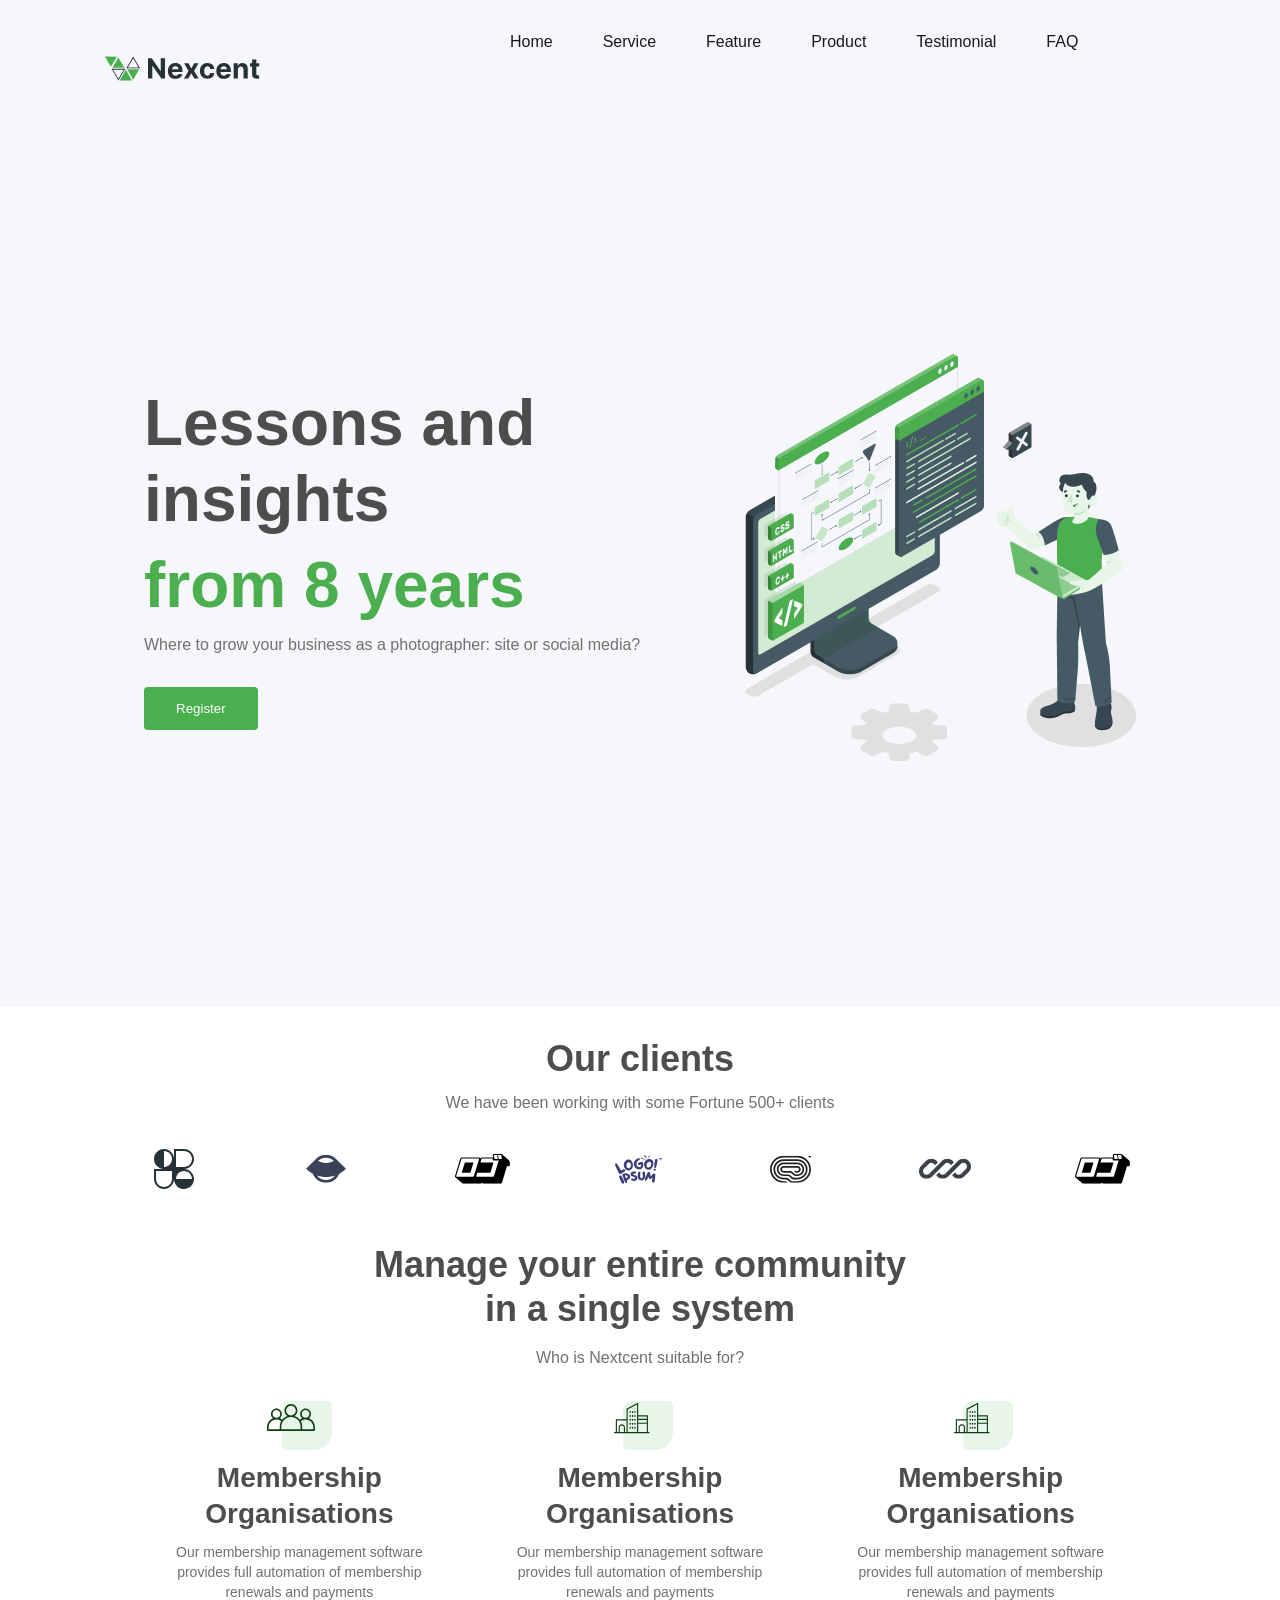
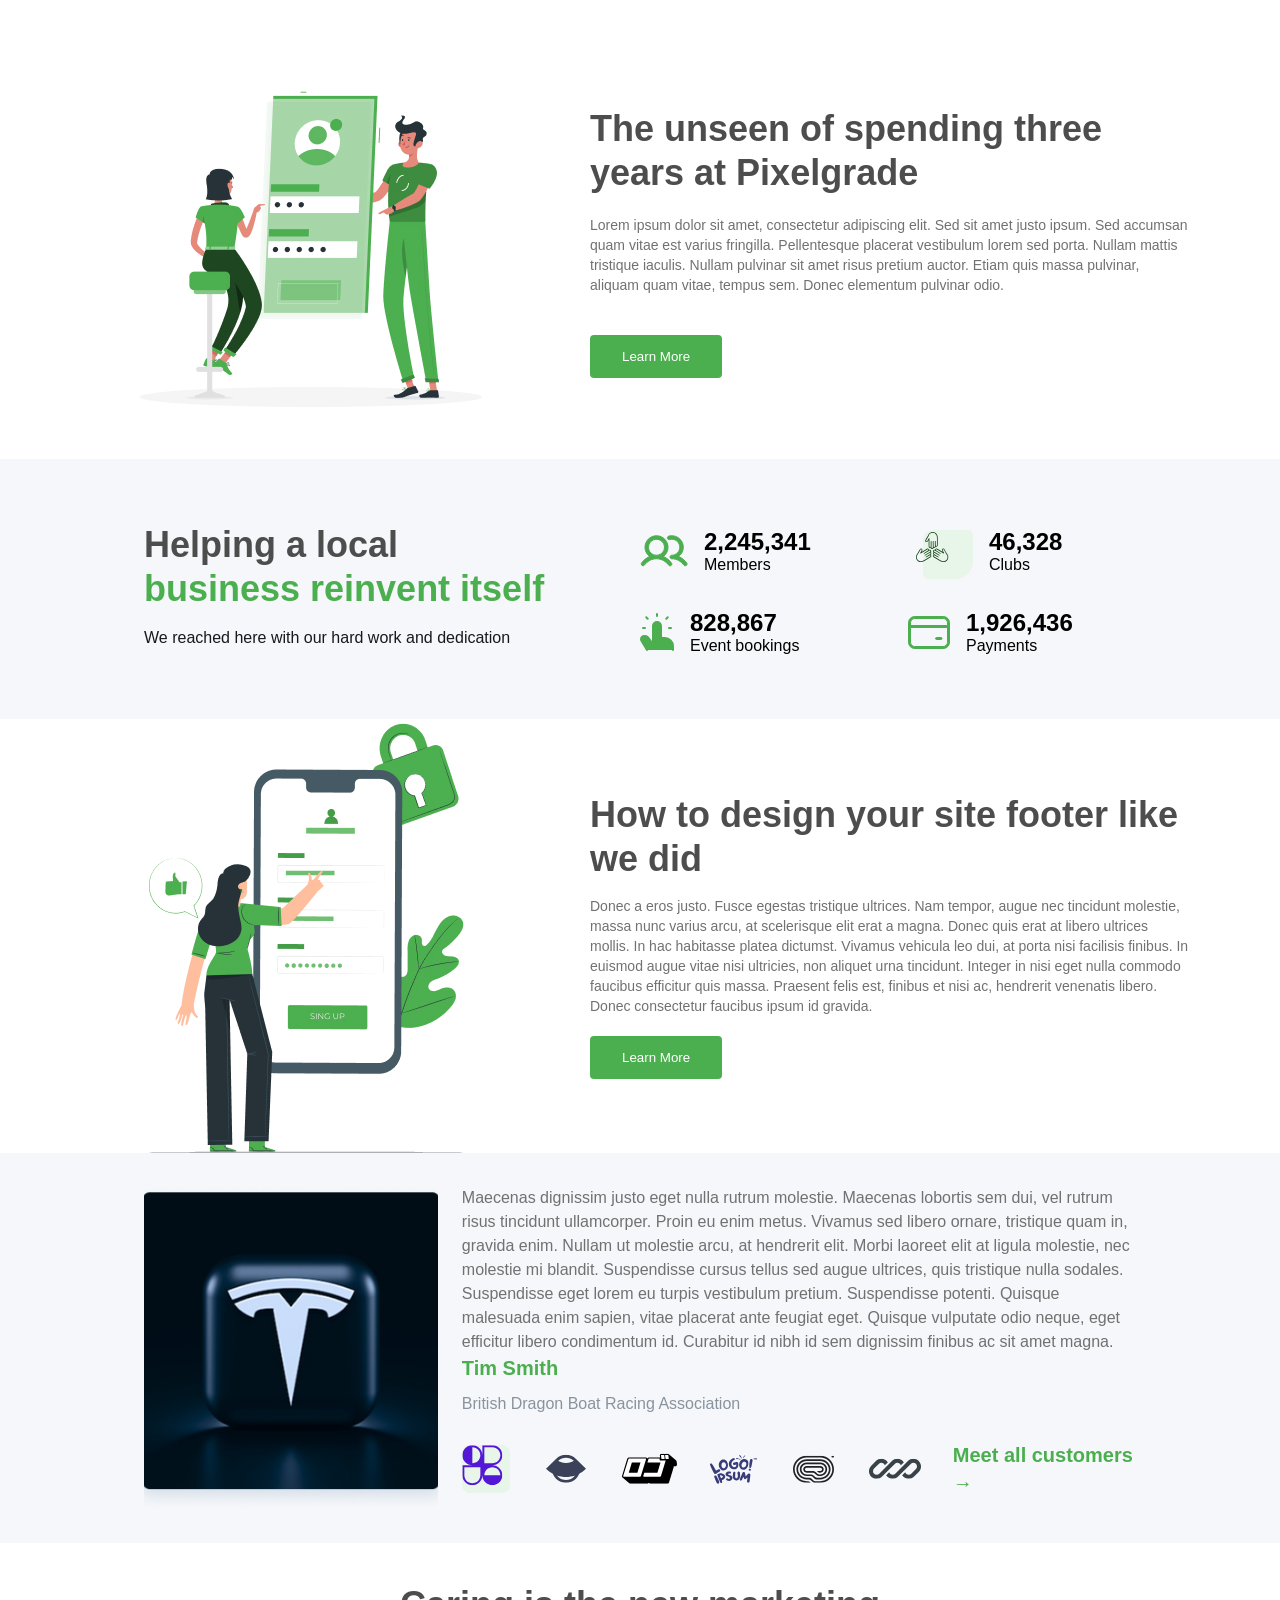
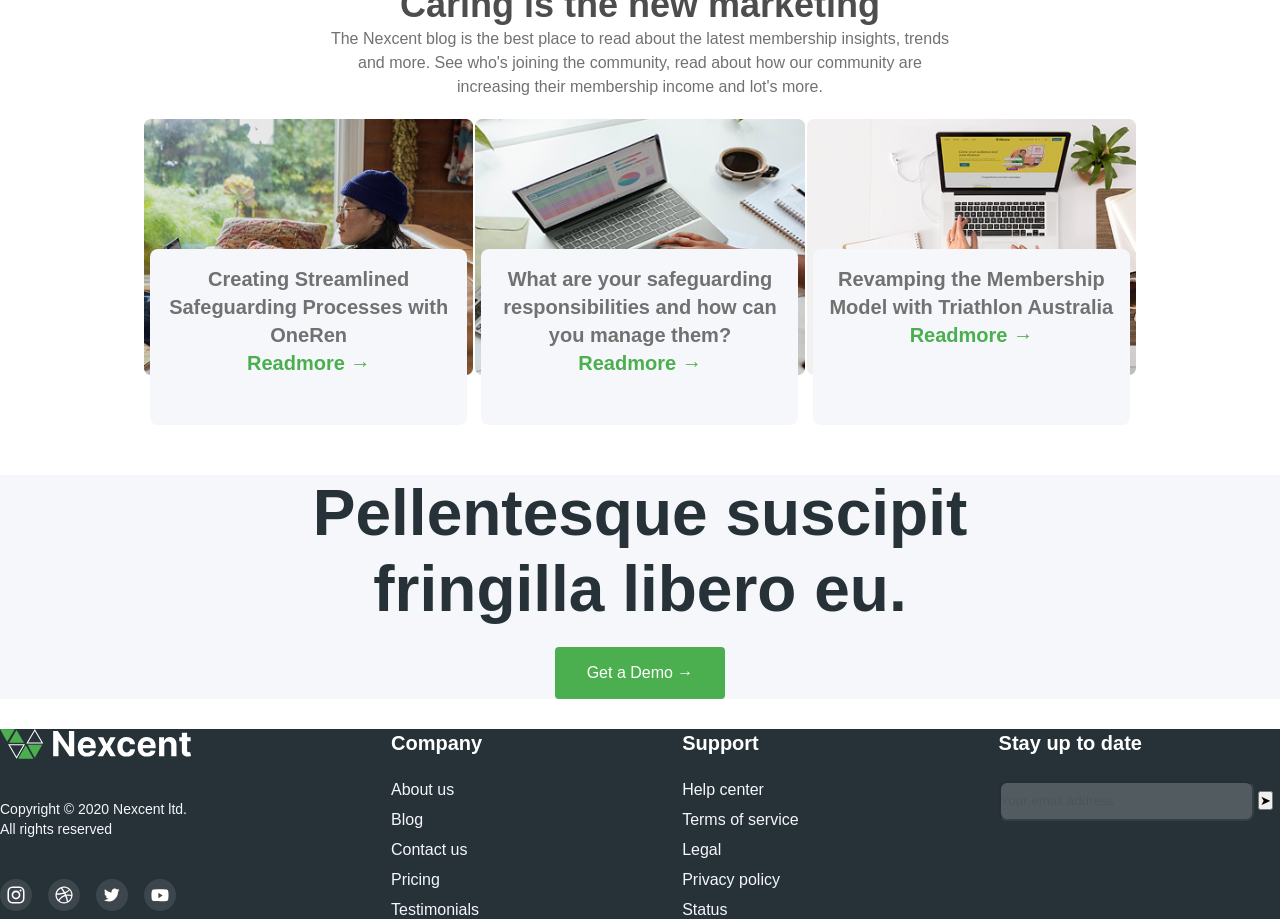
==== commit 52449920: "news6" ====
--- a/index.html
+++ b/index.html
@@ -181,11 +181,11 @@
     <!-- /customer-section-->
 
     <!-- community-section-->
+    <div class="community-updates-info">
+        <h3>Caring is the new marketing</h3>
+        <p>The Nexcent blog is the best place to read about the latest membership insights, trends and more. See who's joining the community, read about how our community are increasing their membership income and lot's more.​</p>
+    </div>
     <section class="community-updates-section">
-        <div class="community-updates-info">
-            <h3>Caring is the new marketing</h3>
-            <p>The Nexcent blog is the best place to read about the latest membership insights, trends and more. See who's joining the community, read about how our community are increasing their membership income and lot's more.​</p>
-        </div>
         <div class="card">
             <div class="card-img">
                 <img src="imgs/image 18.jpg" alt="">
--- a/style.css
+++ b/style.css
@@ -348,11 +348,19 @@
 /* /customer section */
 
 /* community-section */
+.community-updates-section {
+    display: flex;
+    gap: 2px;
+    padding-right: 144px;
+    padding-left: 144px;
+    margin-top: 20px;
+}
 .community-updates-info {
     display: flex;
     flex-direction: column;
     align-items: center;
     text-align: center;
+    margin-top: 40px;
 }
 .community-updates-info h3 {
     font-weight: 600;
@@ -369,13 +377,23 @@
     text-align: center;
 }
 .card {
-    display: inline;
-    align-items: center;
+    position: relative;
+    width: 400px;
+    padding-bottom: 50px;
+    display: flex;
+    flex-direction: column;
+    align-items: center;
+    justify-content: center;
 }
 .card-img {
-    position: relative;
+    
 }
 .card-body {
+    position: absolute;
+    bottom: 0;
+    left: 0;
+    right: 0;
+    margin: 0 auto;
     display: flex;
     flex-direction: column;
     text-align: center;
@@ -425,7 +443,6 @@
     padding: 14px 32px;
     border-radius: 4px;
     text-decoration: none;
-    margin-bottom: 0;
 }
 .footer-end-section {
     display: flex;
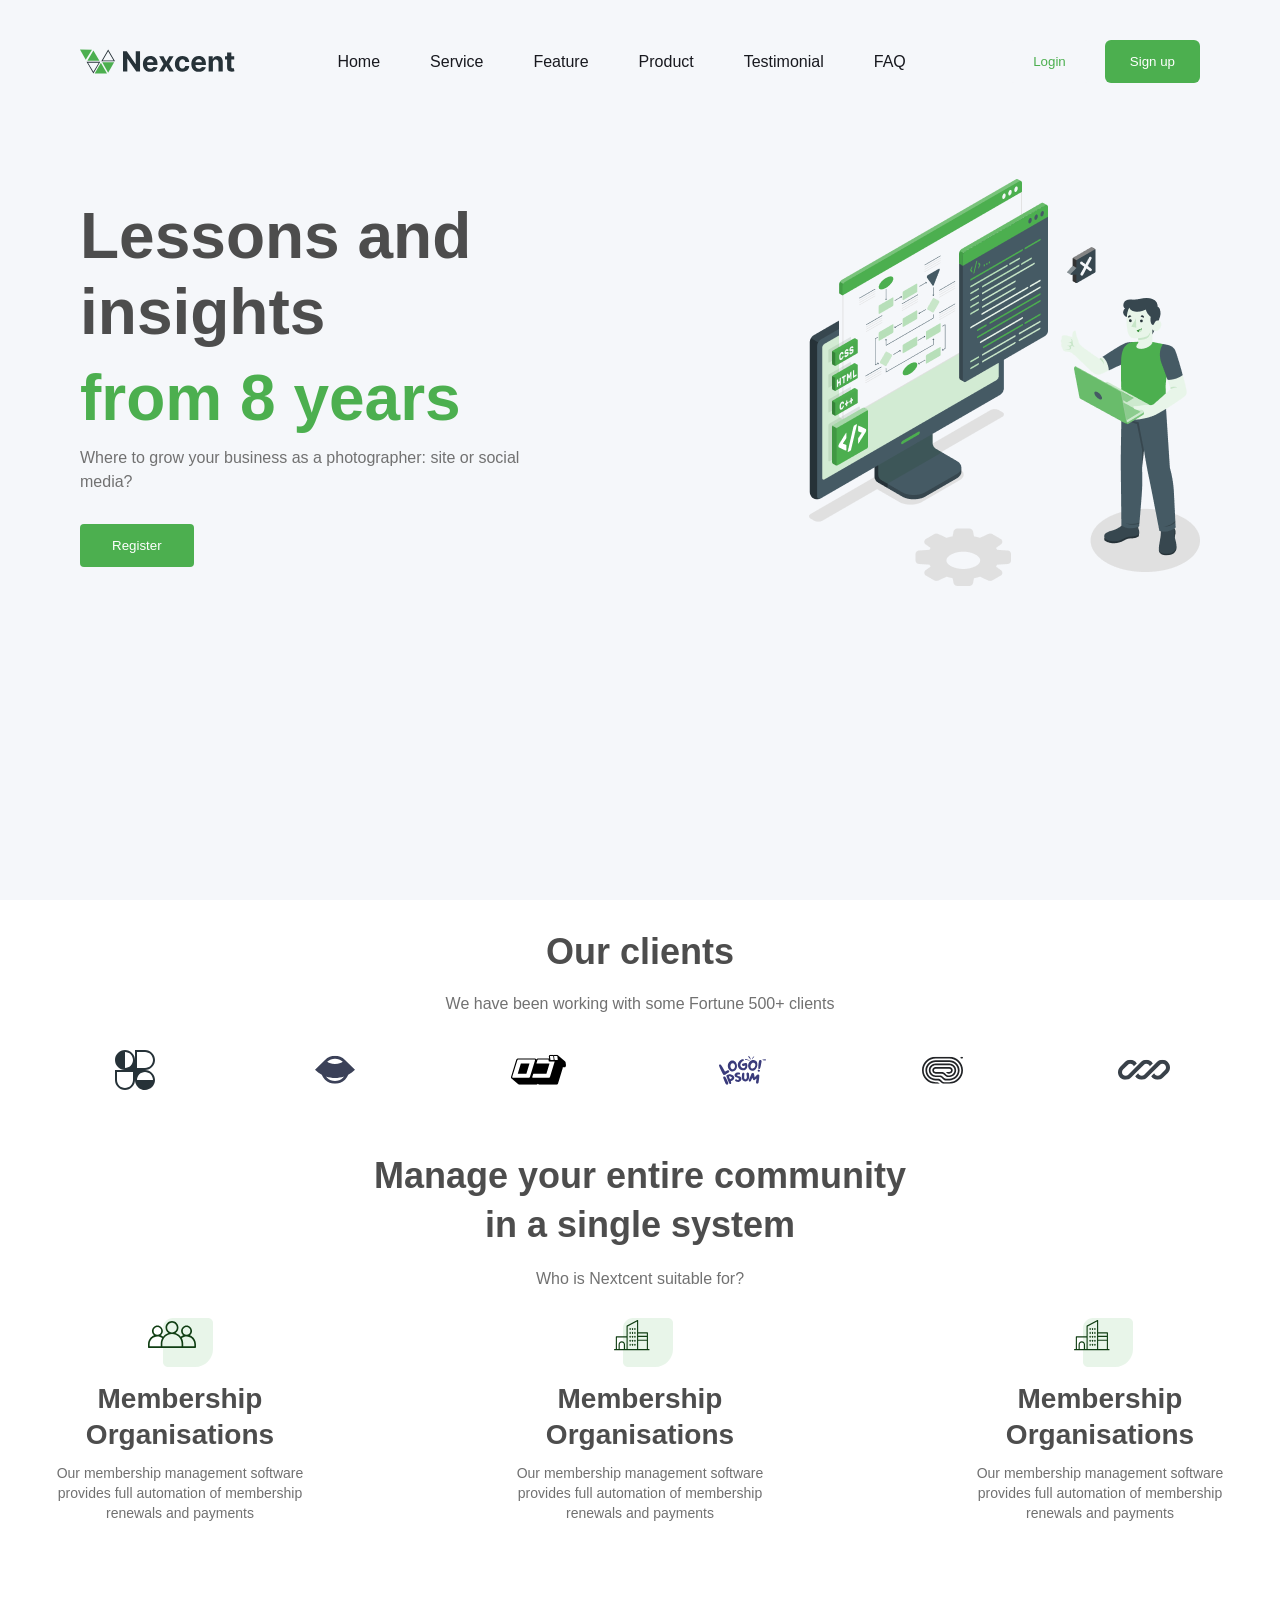
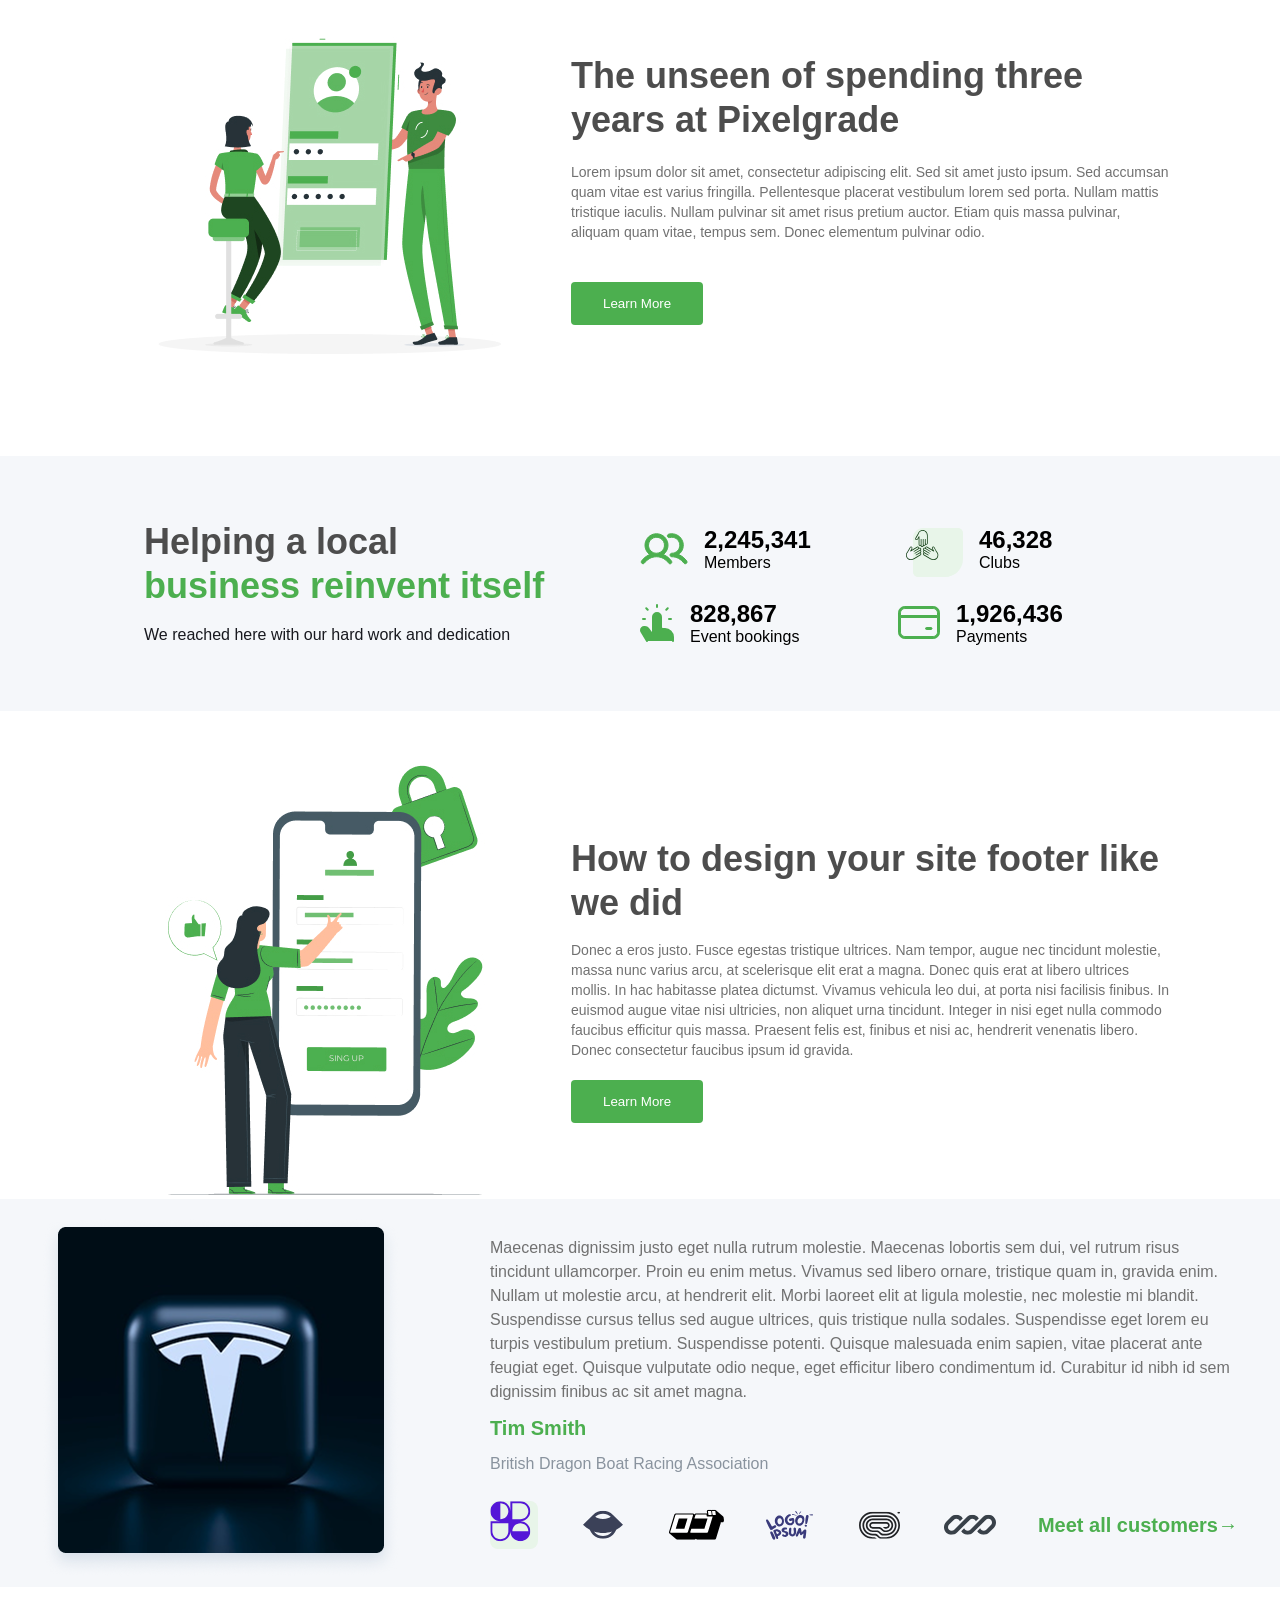
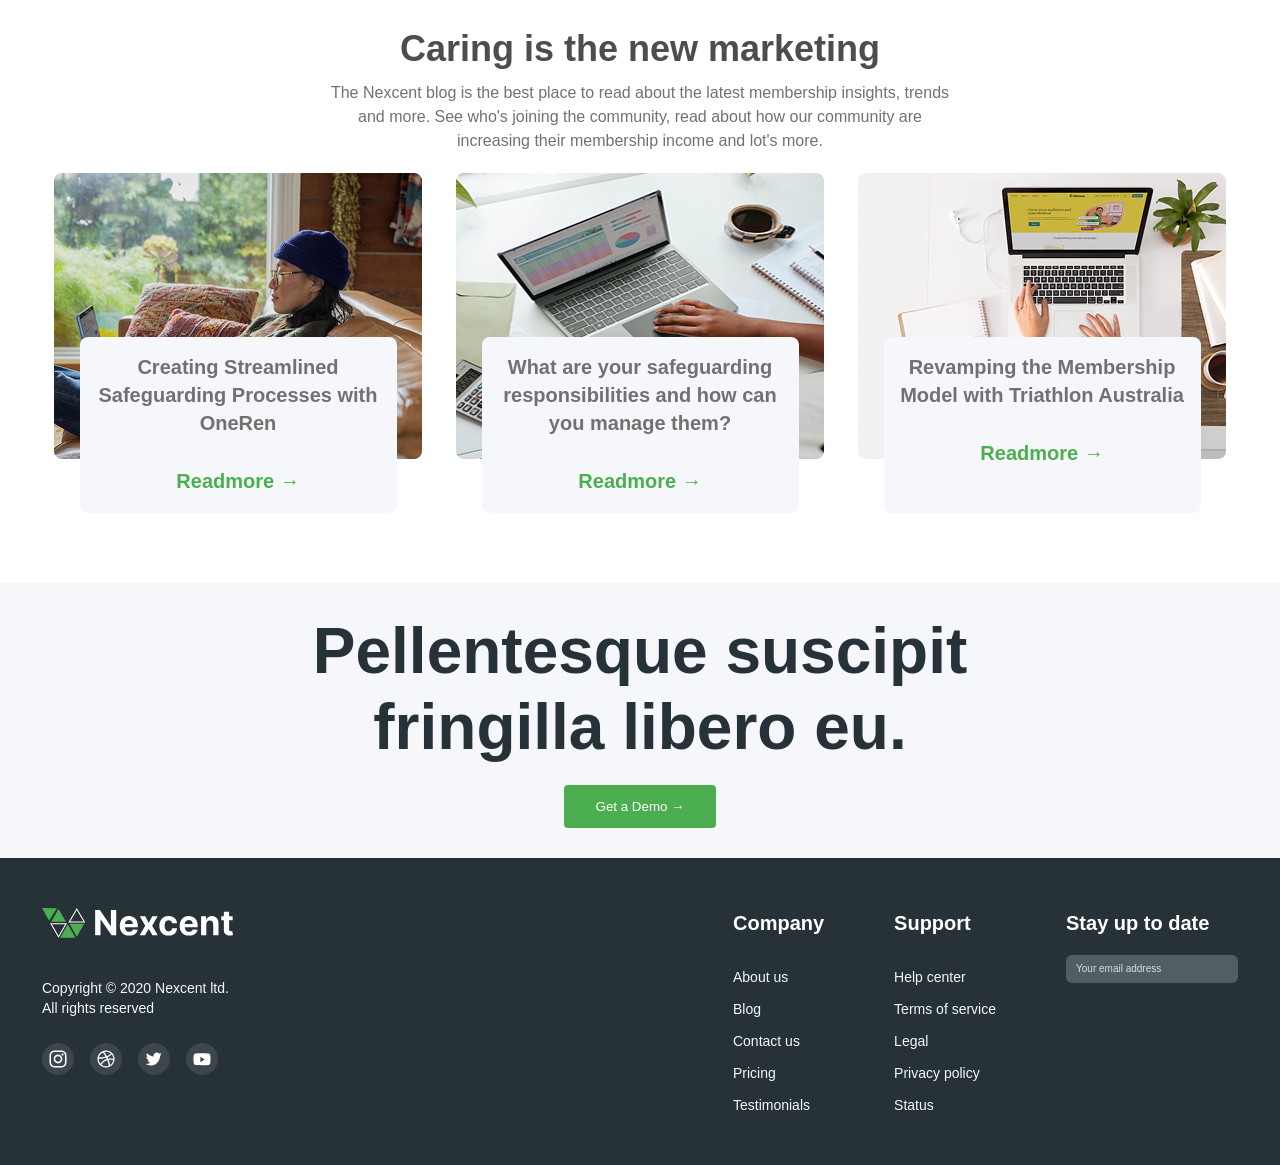
==== commit 5b92da12: "0 dan uzm yozdm" ====
--- a/index.html
+++ b/index.html
@@ -1,265 +1,314 @@
-<!DOCTYPE html>
+<!doctype html>
 <html lang="en">
-<head>
-    <meta charset="UTF-8">
-    <meta name="viewport" content="width=device-width, initial-scale=1.0">
-    <title>Nexcent</title>
-    <link rel="stylesheet" href="style.css">
-</head>
-<body>
+  <head>
+    <meta charset="UTF-8" />
+    <meta name="viewport" content="width=device-width, initial-scale=1.0" />
+    <title>Document</title>
+    <link rel="stylesheet" href="style.css" />
+    <link rel="stylesheet" href="responsive2.css" />
+  </head>
+  <body>
     <!-- header-section-->
     <header class="header-section">
+      <div class="wrapper">
         <nav class="header-nav">
-            <img class="header-logo" src="imgs/headerlogo.svg" alt="logo">
-            <ul class="nav-links">
-                <li class="nav-link" href="#">Home</li>
-                <li class="nav-link" href="#">Service</li>
-                <li class="nav-link" href="#">Feature</li>
-                <li class="nav-link" href="#">Product</li>
-                <li class="nav-link" href="#">Testimonial</li>
-                <li class="nav-link" href="#">FAQ</li>
-            </ul>
-            <div class="register">
-                <button class="login-btn">Login</button>
-                <button class="signup-btn">Sign up</button>
-            </div>
+          <img class="header-logo" src="imgs/headerlogo.svg" alt="logo" />
+          <ul class="nav-links">
+            <li class="nav-link" href="#">Home</li>
+            <li class="nav-link" href="#">Service</li>
+            <li class="nav-link" href="#">Feature</li>
+            <li class="nav-link" href="#">Product</li>
+            <li class="nav-link" href="#">Testimonial</li>
+            <li class="nav-link" href="#">FAQ</li>
+          </ul>
+          <div class="register">
+            <button class="login-btn">Login</button>
+            <button class="signup-btn">Sign up</button>
+          </div>
         </nav>
+      </div>
+      <div class="hero-section wrapper">
+        <div class="hero-text">
+          <h3>Lessons and insights</h3>
+          <h3 class="hero-highlight">from 8 years</h3>
+          <p class="hero-title">
+            Lessons and insights <span>from 8 years</span>
+          </p>
+          <p>
+            Where to grow your business as a photographer: site or social media?
+          </p>
+          <button class="hero-btn">Register</button>
+        </div>
+        <img class="hero-img" src="imgs/Illustration.png" alt="" />
+      </div>
     </header>
-    <!-- /header-section-->
-
-    <!-- hero-section-->
-    <section class="hero-section">
-        <div class="hero-text">
-            <h2>Lessons and insights </h2>
-            <h2 class="hero-highlight">from 8 years</h2>
-            <p>Where to grow your business as a photographer: site or social media?</p>
-            <button class="hero-btn">Register</button>
-        </div>
-        <img class="hero-img" src="imgs/Illustration.png" alt="">
-    </section>
-    <!--  <img class="nuqta" src="imgs/Dot.png" alt="">   -->   
-
-    <!-- /hero-section--> 
-
     <!-- clients-section-->
-    <section class="clients-section"> 
-        <div class="clients-section-info">
-            <h3>Our clients</h3>
-            <p>We have been working with some Fortune 500+ clients</p>
-        </div>
-        <div class="clients-section-img">
-            <img src="imgs/Logo (1).svg" alt="logo">
-            <img src="imgs/Logo (2).svg" alt="logo">
-            <img src="imgs/Logo (3).svg" alt="logo">
-            <img src="imgs/Logo (4).svg" alt="logo">
-            <img src="imgs/Logo (5).svg" alt="logo">
-            <img src="imgs/Logo (6).svg" alt="logo">
-            <img src="imgs/Logo (7).svg" alt="logo">
-        </div>
-    </section>
-    <!-- /clients-section-->
-
+    <section class="clients-section wrapper">
+      <div class="clients-section-info">
+        <h3>Our clients</h3>
+        <p>We have been working with some Fortune 500+ clients</p>
+      </div>
+      <div class="clients-section-img">
+        <img src="imgs/Logo (1).svg" alt="logo" />
+        <img src="imgs/Logo (2).svg" alt="logo" />
+        <img src="imgs/Logo (3).svg" alt="logo" />
+        <img src="imgs/Logo (4).svg" alt="logo" />
+        <img src="imgs/Logo (5).svg" alt="logo" />
+        <img src="imgs/Logo (6).svg" alt="logo" />
+      </div>
+    </section>
     <!--community-section-->
-    <section class="community-section">
-        <div class="community-info">
-            <h2>Manage your entire community </h2>
-            <h2>in a single system</h2>
-            <p>Who is Nextcent suitable for?</p>
-        </div>
-        <div class="community-membership">
-            <div class="membership-wrapper">
-                <div class="membership-icon">
-                    <img src="imgs/Icon (1).svg" alt="">
-                </div>
-                <h3>Membership Organisations</h3>
-                <p>
-                    Our membership management software provides full automation of membership renewals and payments
-                </p>
-            </div>
-            <div class="membership-wrapper">
-                <div class="membership-icon">
-                    <img src="imgs/Icon (5).svg" alt="">
-                </div>
-                <h3>Membership Organisations</h3>
-                <p>Our membership management software provides full automation of membership renewals and payments</p>
-            </div>
-            <div class="membership-wrapper">
-                <div class="membership-icon">
-                    <img src="imgs/Icon (5).svg" alt="">
-                </div>
-                <h3>Membership Organisations</h3>
-                <p>Our membership management software provides full automation of membership renewals and payments</p>
-            </div>
-        </div>
+    <section class="community-section wrapper">
+      <div class="community-info">
+        <h2>Manage your entire community</h2>
+        <h2>in a single system</h2>
+        <p>Who is Nextcent suitable for?</p>
+      </div>
+      <div class="community-membership">
+        <div class="membership-wrapper">
+          <div class="membership-icon">
+            <img src="imgs/Icon (1).svg" alt="" />
+          </div>
+          <h3>
+            Membership <br />
+            Organisations
+          </h3>
+          <p>
+            Our membership management software provides full automation of
+            membership renewals and payments
+          </p>
+        </div>
+        <div class="membership-wrapper">
+          <div class="membership-icon">
+            <img src="imgs/Icon (5).svg" alt="" />
+          </div>
+          <h3>
+            Membership <br />
+            Organisations
+          </h3>
+          <p>
+            Our membership management software provides full automation of
+            membership renewals and payments
+          </p>
+        </div>
+        <div class="membership-wrapper">
+          <div class="membership-icon">
+            <img src="imgs/Icon (5).svg" alt="" />
+          </div>
+          <h3>
+            Membership <br />
+            Organisations
+          </h3>
+          <p>
+            Our membership management software provides full automation of
+            membership renewals and payments
+          </p>
+        </div>
+      </div>
     </section>
     <!-- unlock-section-->
-    <section class="unlock-section">
-        <div class="unlock-img">
-            <img src="imgs/Frame 35.jpg" alt="">
-        </div>
-        <div class="unlock-info">
-            <h2>The unseen of spending three years at Pixelgrade</h2>
-            <p>Lorem ipsum dolor sit amet, consectetur adipiscing elit. Sed sit amet justo ipsum. Sed accumsan quam vitae est varius fringilla. Pellentesque placerat vestibulum lorem sed porta. Nullam mattis tristique iaculis. Nullam pulvinar sit amet risus pretium auctor. Etiam quis massa pulvinar, aliquam quam vitae, tempus sem. Donec elementum pulvinar odio.</p>
-            <button>Learn More</button>
-        </div>
-    </section>
-    <!-- /unlock-section-->
-
+    <section class="unlock-section wrapper">
+      <img src="imgs/Frame 35.jpg" alt="" />
+      <div class="unlock-info">
+        <h2>The unseen of spending three years at Pixelgrade</h2>
+        <p>
+          Lorem ipsum dolor sit amet, consectetur adipiscing elit. Sed sit amet
+          justo ipsum. Sed accumsan quam vitae est varius fringilla.
+          Pellentesque placerat vestibulum lorem sed porta. Nullam mattis
+          tristique iaculis. Nullam pulvinar sit amet risus pretium auctor.
+          Etiam quis massa pulvinar, aliquam quam vitae, tempus sem. Donec
+          elementum pulvinar odio.
+        </p>
+        <button>Learn More</button>
+      </div>
+    </section>
     <!-- achievements-section-->
     <section class="achievements-section">
+      <div class="wrapper">
         <div class="achievements-section-info">
-            <h2>Helping a local </h2>
-            <h2 class="highlight">business reinvent itself</h2>
-            <p>We reached here with our hard work and dedication</p>
+          <h2>Helping a local</h2>
+          <h2 class="highlight">business reinvent itself</h2>
+          <p class="achievements-section-info-title" > Helping a local <span>business reinvent itself</span></p>
+          <p>We reached here with our hard work and dedication</p>
         </div>
         <div class="achievements-icons">
-            <div class="achievements-icon">
-                <img src="imgs/Icon (3).svg" alt="">
-                <div>
-                    <h2>2,245,341</h2>
-                    <p>Members</p>
-                </div>
+          <div class="achievements-icon">
+            <img src="imgs/Icon (3).svg" alt="" />
+            <div>
+              <h2>2,245,341</h2>
+              <p>Members</p>
             </div>
-            <div class="achievements-icon">
-                <img src="imgs/Icon (15).svg" alt="">
-                <div>
-                    <h2>46,328</h2>
-                    <p>Clubs</p>
-                </div>
+          </div>
+          <div class="achievements-icon">
+            <img src="imgs/Icon (15).svg" alt="" />
+            <div>
+              <h2>46,328</h2>
+              <p>Clubs</p>
             </div>
-            <div class="achievements-icon">
-                <img src="imgs/Vector.svg" alt="">
-                <div>
-                    <h2>828,867</h2>
-                    <p>Event bookings</p>
-                </div>
+          </div>
+          <div class="achievements-icon">
+            <img src="imgs/Vector.svg" alt="" />
+            <div>
+              <h2>828,867</h2>
+              <p>Event bookings</p>
             </div>
-            <div class="achievements-icon">
-                <img src="imgs/Vector (1).svg" alt="">
-                <div>
-                    <h2>1,926,436</h2>
-                    <p>Payments</p>
-                </div>
+          </div>
+          <div class="achievements-icon">
+            <img src="imgs/Vector (1).svg" alt="" />
+            <div>
+              <h2>1,926,436</h2>
+              <p>Payments</p>
             </div>
-        </div>
-    </section>
-    <!-- /achievements-section-->
-      
+          </div>
+        </div>
+      </div>
+    </section>
     <!-- calendar-section-->
-    <section class="calendar-section">
-        <div class="calendar-img">
-            <img src="imgs/pana.jpg" alt="">
-        </div>
-        <div class="calendar-info">
-            <h3>How to design your site footer like we did</h3>
-            <p>Donec a eros justo. Fusce egestas tristique ultrices. Nam tempor, augue nec tincidunt molestie, massa nunc varius arcu, at scelerisque elit erat a magna. Donec quis erat at libero ultrices mollis. In hac habitasse platea dictumst. Vivamus vehicula leo dui, at porta nisi facilisis finibus. In euismod augue vitae nisi ultricies, non aliquet urna tincidunt. Integer in nisi eget nulla commodo faucibus efficitur quis massa. Praesent felis est, finibus et nisi ac, hendrerit venenatis libero. Donec consectetur faucibus ipsum id gravida.</p>
-            <button> Learn More </button>
-        </div>
-    </section>
-    <!-- /calendar-section-->
-
+    <section class="calendar-section wrapper">
+      <div class="calendar-img">
+        <img src="imgs/pana.jpg" alt="" />
+      </div>
+      <div class="calendar-info">
+        <h3>How to design your site footer like we did</h3>
+        <p>
+          Donec a eros justo. Fusce egestas tristique ultrices. Nam tempor,
+          augue nec tincidunt molestie, massa nunc varius arcu, at scelerisque
+          elit erat a magna. Donec quis erat at libero ultrices mollis. In hac
+          habitasse platea dictumst. Vivamus vehicula leo dui, at porta nisi
+          facilisis finibus. In euismod augue vitae nisi ultricies, non aliquet
+          urna tincidunt. Integer in nisi eget nulla commodo faucibus efficitur
+          quis massa. Praesent felis est, finibus et nisi ac, hendrerit
+          venenatis libero. Donec consectetur faucibus ipsum id gravida.
+        </p>
+        <button>Learn More</button>
+      </div>
+    </section>
     <!-- customer-section-->
     <div class="customer-section">
+      <div class="wrapper">
         <div class="customer-img">
-            <img src="imgs/image 9.png" alt="">
+          <img src="imgs/image 9.png" alt="" />
         </div>
         <div class="customer-info">
-            <p class="customer-1">Maecenas dignissim justo eget nulla rutrum molestie. Maecenas lobortis sem dui, vel rutrum risus tincidunt ullamcorper. Proin eu enim metus. Vivamus sed libero ornare, tristique quam in, gravida enim. Nullam ut molestie arcu, at hendrerit elit. Morbi laoreet elit at ligula molestie, nec molestie mi blandit. Suspendisse cursus tellus sed augue ultrices, quis tristique nulla sodales. Suspendisse eget lorem eu turpis vestibulum pretium. Suspendisse potenti. Quisque malesuada enim sapien, vitae placerat ante feugiat eget. Quisque vulputate odio neque, eget efficitur libero condimentum id. Curabitur id nibh id sem dignissim finibus ac sit amet magna.</p>
-            <p3 class="customer-2">Tim Smith</p>
-            <p class="customer-3">British Dragon Boat Racing Association</p>
-            <div class="customer-icons">
-                <img src="imgs/Logo (8).svg" alt="">
-                <img src="imgs/Logo (2).svg" alt="">
-                <img src="imgs/Logo (3).svg" alt="">
-                <img src="imgs/Logo (4).svg" alt="">
-                <img src="imgs/Logo (5).svg" alt="">
-                <img src="imgs/Logo (6).svg" alt="">
-                <p>Meet all customers →</p>
-            </div>
-        </div>
+          <p class="customer-1">
+            Maecenas dignissim justo eget nulla rutrum molestie. Maecenas
+            lobortis sem dui, vel rutrum risus tincidunt ullamcorper. Proin eu
+            enim metus. Vivamus sed libero ornare, tristique quam in, gravida
+            enim. Nullam ut molestie arcu, at hendrerit elit. Morbi laoreet elit
+            at ligula molestie, nec molestie mi blandit. Suspendisse cursus
+            tellus sed augue ultrices, quis tristique nulla sodales. Suspendisse
+            eget lorem eu turpis vestibulum pretium. Suspendisse potenti.
+            Quisque malesuada enim sapien, vitae placerat ante feugiat eget.
+            Quisque vulputate odio neque, eget efficitur libero condimentum id.
+            Curabitur id nibh id sem dignissim finibus ac sit amet magna.
+          </p>
+          <p class="customer-2">Tim Smith</p>
+          <p class="customer-3">British Dragon Boat Racing Association</p>
+          <div class="customer-icons">
+            <img src="imgs/Logo (8).svg" alt="" />
+            <img src="imgs/Logo (2).svg" alt="" />
+            <img src="imgs/Logo (3).svg" alt="" />
+            <img src="imgs/Logo (4).svg" alt="" />
+            <img src="imgs/Logo (5).svg" alt="" />
+            <img src="imgs/Logo (6).svg" alt="" />
+            <p>Meet all customers→</p>
+          </div>
+        </div>
+      </div>
     </div>
     <!-- /customer-section-->
 
     <!-- community-section-->
     <div class="community-updates-info">
-        <h3>Caring is the new marketing</h3>
-        <p>The Nexcent blog is the best place to read about the latest membership insights, trends and more. See who's joining the community, read about how our community are increasing their membership income and lot's more.​</p>
+      <h3>Caring is the new marketing</h3>
+      <p>
+        The Nexcent blog is the best place to read about the latest membership
+        insights, trends and more. See who's joining the community, read about
+        how our community are increasing their membership income and lot's
+        more.​
+      </p>
     </div>
-    <section class="community-updates-section">
-        <div class="card">
-            <div class="card-img">
-                <img src="imgs/image 18.jpg" alt="">
-            </div>
-            <div class="card-body">
-                <h3>Creating Streamlined Safeguarding Processes with OneRen</h3>
-                <a href="#">Readmore &rarr;</a>
-            </div>
-        </div>
-        <div class="card">
-            <div class="card-img">
-                <img src="imgs/image 19.jpg" alt="">
-            </div>
-            <div class="card-body">
-                <h3>What are your safeguarding responsibilities and how can you manage them?</h3>
-                <a href="#">Readmore &rarr;</a>
-            </div>
-        </div>
-        <div class="card">
-            <div class="card-img">
-                <img src="imgs/image 20.jpg" alt="">
-            </div>
-            <div class="card-body">
-                <h3>Revamping the Membership Model with Triathlon Australia</h3>
-                <a href="#">Readmore &rarr;</a>
-            </div>
-        </div>
-    </section>
-    <!-- /community-section-->
-
+    <section class="community-updates-section wrapper">
+      <div class="card">
+        <div class="card-img">
+          <img src="imgs/image 18.jpg" alt="" />
+        </div>
+        <div class="card-body">
+          <h3>Creating Streamlined Safeguarding Processes with OneRen</h3>
+          <a href="#">Readmore &rarr;</a>
+        </div>
+      </div>
+      <div class="card">
+        <div class="card-img">
+          <img src="imgs/image 19.jpg" alt="" />
+        </div>
+        <div class="card-body">
+          <h3>
+            What are your safeguarding responsibilities and how can you manage
+            them?
+          </h3>
+          <a href="#">Readmore &rarr;</a>
+        </div>
+      </div>
+      <div class="card">
+        <div class="card-img">
+          <img src="imgs/image 20.jpg" alt="" />
+        </div>
+        <div class="card-body">
+          <h3>Revamping the Membership Model with Triathlon Australia</h3>
+          <a href="#">Readmore &rarr;</a>
+        </div>
+      </div>
+    </section>
     <!-- footer-section-->
-     <div>
-    <div class="footer-section">
-        <h2>Pellentesque suscipit <br> fringilla libero eu.</h2>
-        <a href="#">Get a Demo &rarr;</a>
+    <div class="footer-section"></div>
+
+    <div class="above-footer">
+      <h3>Pellentesque suscipit<br />fringilla libero eu.</h3>
+      <button>Get a Demo &rarr;</button>
     </div>
-    <div class="footer-end-section">
-        <div class="footer-brand">
-            <img class="footer-brand-img" src="imgs/Logo.svg" alt="Nexcent-logo">
-            <p>Copyright © 2020 Nexcent ltd.</p>
-            <p>All rights reserved</p>
-            <div class="footer-socials">
-                <img src="imgs/Social Icons.svg" alt="">
-                <img src="imgs/Social Icons (1).svg" alt="">
-                <img src="imgs/Social Icons (2).svg" alt="">
-                <img src="imgs/Social Icons (3).svg" alt="">
-            </div>
-        </div>
+
+    <div class="footer-container">
+      <div class="company-info">
+        <img src="imgs/Logo.svg" alt="header-logo" />
+        <p1>Copyright © 2020 Nexcent ltd.</p1>
+        <p2>All rights reserved</p2>
+        <div class="footer-social-icons">
+          <img src="imgs/Social Icons.svg" alt="" />
+          <img src="imgs/Social Icons (1).svg" alt="" />
+          <img src="imgs/Social Icons (2).svg" alt="" />
+          <img src="imgs/Social Icons (3).svg" alt="" />
+        </div>
+      </div>
+
+      <div class="links-wrapper">
         <div class="footer-nav">
-            <h5>Company</h5>
-            <ul class="footer-nav-list">
-                <li><a href="#" class="footer-nav-link">About us</a></li>
-                <li><a href="#" class="footer-nav-link">Blog</a></li>
-                <li><a href="#" class="footer-nav-link">Contact us</a></li>
-                <li><a href="#" class="footer-nav-link">Pricing</a></li>
-                <li><a href="#" class="footer-nav-link">Testimonials</a></li>
-            </ul>
-        </div>
+          <p>Company</p>
+          <ul class="footer-nav-list">
+            <li class="footer-nav-link">About us</li>
+            <li class="footer-nav-link">Blog</li>
+            <li class="footer-nav-link">Contact us</li>
+            <li class="footer-nav-link">Pricing</li>
+            <li class="footer-nav-link">Testimonials</li>
+          </ul>
+        </div>
+
         <div class="footer-nav">
-            <h5>Support</h5>
-            <ul class="footer-nav-list">
-                <li><a href="#" class="footer-nav-link">Help center</a></li>
-                <li><a href="#" class="footer-nav-link">Terms of service</a></li>
-                <li><a href="#" class="footer-nav-link">Legal</a></li>
-                <li><a href="#" class="footer-nav-link">Privacy policy</a></li>
-                <li><a href="#" class="footer-nav-link">Status</a></li>
-            </ul>
-        </div>
+          <p>Support</p>
+          <ul class="footer-nav-list">
+            <li class="footer-nav-link">Help center</li>
+            <li class="footer-nav-link">Terms of service</li>
+            <li class="footer-nav-link">Legal</li>
+            <li class="footer-nav-link">Privacy policy</li>
+            <li class="footer-nav-link">Status</li>
+          </ul>
+        </div>
+
         <div class="footer-subscribe">
-            <h5>Stay up to date</h5>
-            <input type="email" placeholder="Your email address">
-            <button type="submit" class="subscribe-button">➤</button>
-        </div>
+          <p>Stay up to date</p>
+          <input class="" type="email" placeholder="Your email address" />
+        </div>
+      </div>
     </div>
-    </div>
-</body>
-</html>+  </body>
+</html>
--- a/style.css
+++ b/style.css
@@ -1,508 +1,544 @@
 * {
-    box-sizing: border-box;
-    margin: 0;
-    padding: 0;
-    font-family: 'Inter', sans-serif;
-}
-img {
-    max-width: 100%;
-    height: auto;
-    display: block;
-}
-/* header section */
+  box-sizing: border-box;
+  margin: 0;
+  padding: 0;
+  font-family: "Inter", sans-serif;
+}
+/* header */
+.wrapper {
+  max-width: 1440px;
+  margin: 0 auto;
+}
 .header-section {
-    background-color: #F5F7FA;
+  background-color: #f5f7fa;
+  height: 100vh;
+  padding: 0 80px;
 }
 .nav-links {
-    display: flex;
-    gap: 50px;
-    list-style-type: none;
-    padding-top: 30px;
-    padding-left: 150px;
-    font-weight: 500;
-    font-size: 16px;
-    line-height: 24px;
-    color: #18191F;
-}
-.header-nav{
-    display: flex;
-    gap: 100px;
-}
-.header-logo {
-    padding-top: 30px;
-    padding-left: 105px;
-    gap: 8px;
-
+  display: flex;
+  align-items: center;
+  gap: 50px;
+  list-style-type: none;
+  font-weight: 500;
+  font-size: 16px;
+  line-height: 24px;
+  color: #18191f;
+}
+.header-nav {
+  padding-top: 40px;
+  display: flex;
+  justify-content: space-between;
+  gap: 100px;
 }
 .register {
-    font-weight: 500;
-    font-size: 14px;
-    line-height: 20px;
-    padding-top: 22px;
-    padding-left: 105px;
+  display: flex;
+  gap: 14px;
+  font-weight: 500;
+  font-size: 14px;
+  line-height: 20px;
 }
 .login-btn {
-    padding: 10px 20px;
-    border-radius: 6px;
-    border: none;
-    color: #4CAF4F;
-    background-color: #F5F7FA;
+  padding: 14px 25px;
+  border-radius: 6px;
+  border: none;
+  color: #4caf4f;
+  background-color: #f5f7fa;
 }
 .signup-btn {
-    border: none;
-    padding: 10px 20px;
-    border-radius: 6px;
-    background-color: #4CAF4F;
-    color: white;
-}
-/* /header section */
-
+  padding: 14px 25px;
+  border: none;
+  border-radius: 6px;
+  background-color: #4caf4f;
+  color: white;
+}
 /* hero section */
 .hero-text .hero-highlight {
-    font-weight: 600;
-    font-size: 64px;
-    line-height: 76px;
-    color: #4CAF4F;
-}
+  font-weight: 600;
+  font-size: 64px;
+  line-height: 76px;
+  color: #4caf4f;
+}
+
+.hero-title {
+  display: none;
+}
+
 .hero-section {
-    background-color: #F5F7FA;
-    display: flex;
-    align-items: center;
-    justify-content: space-between;
-    padding: 96px 144px;
-    height: 100vh;  
-}
-.hero-img {
-    background-color: #F5F7FA;
-}
-.hero-text h2 {
-    font-weight: 600;
-    font-size: 64px;
-    line-height: 76px;
-    font-style: bold;
-    margin-bottom: 10px;
-    color: #4D4D4D;
+  margin-top: 96px;
+  display: flex;
+  align-items: center;
+  justify-content: center;
+  gap: 234px;
+}
+
+.hero-text h3 {
+  font-weight: 600;
+  font-size: 64px;
+  line-height: 76px;
+  font-style: bold;
+  margin-bottom: 10px;
+  color: #4d4d4d;
 }
 .hero-text p {
-    font-weight: 400;
-    color: #717171;
-    font-size: 16px;
-    line-height: 24px;
-    margin-bottom: 30px;
+  font-weight: 400;
+  color: #717171;
+  font-size: 16px;
+  line-height: 24px;
+  margin-bottom: 30px;
 }
 .hero-text .hero-btn {
-    padding: 14px 32px;
-    border-radius: 4px;
-    background-color: #4CAF4F;
-    border: none;
-    color: white;
-}
-.nuqta {
-    display: block;
-    margin-left: 50%;
-}
-/* /hero section */
-
+  padding: 14px 32px;
+  border-radius: 4px;
+  background-color: #4caf4f;
+  border: none;
+  color: white;
+}
 /*clients section */
+.clients-section-wrapper {
+  max-width: 1440px;
+  margin: 0 auto;
+}
 .clients-section-info {
-    text-align: center;
-    margin-top: 30px;
+  display: flex;
+  flex-direction: column;
+  text-align: center;
+  margin-top: 30px;
+  gap: 8px;
 }
 .clients-section-info h3 {
-    font-weight: 600;
-    font-size: 36px;
-    line-height: 44px;
-    color: #4D4D4D;
-    margin-bottom: 10px;
+  font-weight: 600;
+  font-size: 36px;
+  line-height: 44px;
+  color: #4d4d4d;
+  margin-bottom: 10px;
 }
 .clients-section-info p {
-    font-weight: 400;
-    font-size: 16px;
-    line-height: 24px;
-    color: #717171;
-    margin-bottom: 30px;
+  font-weight: 400;
+  font-size: 16px;
+  line-height: 24px;
+  color: #717171;
+  margin-bottom: 30px;
 }
 .clients-section-img {
-    display: flex;
-    align-items: center;
-    justify-content: space-between;
-    gap: 50px;
-    padding-left: 150px;
-    padding-right: 150px;
-    margin-bottom: 50px;
-}
-/* /clients section */
-
+  display: flex;
+  align-items: center;
+  justify-content: center;
+  gap: 152px;
+  margin-bottom: 50px;
+}
 /* community section */
 .community-info {
-    text-align: center;
+  display: flex;
+  flex-direction: column;
+  gap: 5px;
+  text-align: center;
+  margin-top: 60px;
 }
 .community-info h2 {
-    color: #4d4d4d;
-    font-weight: 600;
-    font-size: 36px;
-    line-height: 44px;
+  color: #4d4d4d;
+  font-weight: 600;
+  font-size: 36px;
+  line-height: 44px;
 }
 .community-info p {
-    color: #717171;
-    font-weight: 400px;
-    font-size: 16px;
-    line-height: 24px;
-    margin-top: 15px;
+  color: #717171;
+  font-weight: 400px;
+  font-size: 16px;
+  line-height: 24px;
+  margin-top: 15px;
 }
 .membership-wrapper {
-    text-align: center;
-    display: flex;
-    flex-direction: column;
-    align-items: center;
-    padding: 24px 32px;
+  text-align: center;
+  display: flex;
+  flex-direction: column;
+  align-items: center;
+  margin-top: 20px;
 }
 .membership-wrapper h3 {
-    font-weight: 700;
-    font-size: 28px;
-    line-height: 36px;
-    color: #4D4D4D;
-    margin-top: 10px;
+  font-weight: 700;
+  font-size: 28px;
+  line-height: 36px;
+  color: #4d4d4d;
+  margin-top: 10px;
 }
 .membership-wrapper p {
-    font-weight: 400;
-    font-size: 14px;
-    line-height: 20px;
-    color: #717171;
-    margin: 0 auto;
-    max-width: 250px;
-    margin-top: 10px;
+  font-weight: 400;
+  font-size: 14px;
+  line-height: 20px;
+  color: #717171;
+  margin: 0 auto;
+  max-width: 250px;
+  margin-top: 10px;
 }
 .community-membership {
-    padding-right: 144px;
-    padding-left: 144px;
-    display: flex;
-    gap: 30px;   
-}
-
+  display: flex;
+  align-items: center;
+  justify-content: center;
+  gap: 210px;
+}
 /* unlock section */
+
 .unlock-section {
-    display: flex;
-    align-items: center;
-    justify-content: space-between;
-    margin: 0 auto;
-    max-width: 1100px;
+  display: flex;
+  align-items: center;
+  justify-content: center;
+  gap: 20px;
+  margin-top: 50px;
+}
+.unlock-info {
+  width: 600px;
 }
 .unlock-info h2 {
-    font-weight: 600;
-    font-size: 36px;
-    line-height: 44px;
-    color: #4D4D4D;
-    width: 600px;
-    margin-bottom: 20px;
+  font-weight: 600;
+  font-size: 36px;
+  line-height: 44px;
+  color: #4d4d4d;
+  margin-bottom: 20px;
 }
 .unlock-info p {
-    margin-bottom: 40px;
-    font-weight: 400px;
-    font-size: 14px;
-    line-height: 20px;
-    color: #717171;
-    width: 600px;
+  margin-bottom: 40px;
+  font-weight: 400px;
+  font-size: 14px;
+  line-height: 20px;
+  color: #717171;
 }
 .unlock-info button {
-    background-color: #4CAF4F;
-    color: white;
-    border: none;
-    padding: 14px 32px;
-    border-radius: 4px;
-}
-/* /unlock section */
-
+  background-color: #4caf4f;
+  color: white;
+  border: none;
+  border-radius: 4px;
+  padding: 14px 32px;
+}
 /* achievements-section */
+.achievements-section-info-title {
+  display: none;
+}
 .achievements-section {
-    background-color: #F5F7FA;
-    display: flex;
-    justify-content: space-between;
-    padding: 64px 144px;
+  background-color: #f5f7fa;
+  margin-top: 50px;
+}
+.achievements-section .wrapper {
+  display: flex;
+  justify-content: space-between;
+  padding: 64px 144px;
 }
 .achievements-icons {
-    display: grid;
-    grid-template-columns: repeat(2, 1fr);
-    gap: 30px 40px;
-    width: 50%;
+  display: grid;
+  grid-template-columns: repeat(2, 1fr);
+  gap: 20px;
+  width: 50%;
 }
 .achievements-icon {
-    display: flex;
-    align-items: center;
-    gap: 16px;
+  display: flex;
+  align-items: center;
+  gap: 16px;
 }
 .achievements-section-info .highlight {
-    color: #4CAF4F;
-    font-size: 36px;
-    line-height: 44px;
-    font-weight: 600;
+  color: #4caf4f;
+  font-size: 36px;
+  line-height: 44px;
+  font-weight: 600;
 }
 .achievements-section-info h2 {
-    color: #4D4D4D;
-    font-size: 36px;
-    line-height: 44px;
-    font-weight: 600;
+  color: #4d4d4d;
+  font-size: 36px;
+  line-height: 44px;
+  font-weight: 600;
 }
 .achievements-section-info p {
-    color: #18191F;
-    font-size: 16px;
-    line-height: 24px;
-    font-weight: 400;
-    margin-top: 15px;
-}
-/* /achievements-section */
+  color: #18191f;
+  font-size: 16px;
+  line-height: 24px;
+  font-weight: 400;
+  margin-top: 15px;
+}
 /* calendar-section */
 .calendar-section {
-    display: flex;
-    align-items: center;
-    justify-content: space-between;
-    margin: 0 auto;
-    max-width: 1100px;
+  display: flex;
+  align-items: center;
+  justify-content: center;
+  gap: 20px;
+  margin-top: 50px;
+}
+.calendar-info {
+  width: 600px;
 }
 .calendar-info h3 {
-    width: 600px;
-    font-weight: 600;
-    font-size: 36px;
-    line-height: 44px;
-    color: #4D4D4D;
+  width: 600px;
+  font-weight: 600;
+  font-size: 36px;
+  line-height: 44px;
+  color: #4d4d4d;
 }
 .calendar-info p {
-    width: 600px;
-    font-weight: 400;
-    font-size: 14px;
-    line-height: 20px;
-    color: #717171;
-    margin-top: 15px;
+  width: 600px;
+  font-weight: 400;
+  font-size: 14px;
+  line-height: 20px;
+  color: #717171;
+  margin-top: 15px;
 }
 .calendar-info button {
-    background-color: #4CAF4F;
-    color: white;
-    border: none;
-    padding: 14px 32px;
-    border-radius: 4px;
-    margin-top: 20px;
-}
-/* /calendar-section */
-
+  background-color: #4caf4f;
+  color: white;
+  border: none;
+  padding: 14px 32px;
+  border-radius: 4px;
+  margin-top: 20px;
+}
 /* customer section */
+
+.customer-section {
+  background-color: #f5f7fa;
+  display: flex;
+}
+.customer-section .wrapper {
+  display: flex;
+  align-items: center;
+  justify-content: space-between;
+  gap: 90px;
+  margin-top: 20px;
+  margin-bottom: 10px;
+}
+
 .customer-img {
-    width: 326px;
-    height: 326px;
-   
-}
+  flex-shrink: 0;
+}
+
 .customer-img img {
-    width: 100%;
-    height: 100%;
-    object-fit: cover;
-}
-.customer-section {
-    display: flex;
-    align-items: center;
-    justify-content: space-between;
-    background-color: #F5F7FA;
-    gap: 24px;
-    padding: 32px 144px;
-}
+  display: block;
+  width: auto;
+  height: auto;
+  object-fit: cover;
+}
+
 .customer-info {
-    width: 748px;
-    height: 324px;
-    gap: 32px;
-    display: block;
-    margin: 0 auto;
-    max-width: 900px;
-}
+  width: 748px;
+  height: 324px;
+}
+
 .customer-icons {
-    display: flex;
-    align-items: center;
-    justify-content: space-between;
-    gap: 32px;
-    margin-top: 25px;
-}
+  display: flex;
+  align-items: center;
+  justify-content: space-between;
+  gap: 32px;
+  margin-top: 25px;
+}
+
 .customer-icons p {
-    align-items: center;
-    font-weight: 600;
-    font-size: 20px;
-    line-height: 28px;
-    color: #4CAF4F;
-}
+  font-weight: 600;
+  font-size: 20px;
+  line-height: 28px;
+  color: #4caf4f;
+}
+
 .customer-info .customer-1 {
-    font-weight: 500;
-    font-size: 16px;
-    line-height: 24px;
-    color: #717171;
-}
+  font-weight: 500;
+  font-size: 16px;
+  line-height: 24px;
+  color: #717171;
+}
+
 .customer-info .customer-2 {
-    font-weight: 600;
-    font-size: 20px;
-    line-height: 28px;
-    color: #4CAF4F;
-    margin-top: 10px;
-}
+  font-weight: 600;
+  font-size: 20px;
+  line-height: 28px;
+  color: #4caf4f;
+  margin-top: 10px;
+}
+
 .customer-info .customer-3 {
-    font-weight: 400;
-    font-size: 16px;
-    line-height: 24px;
-    color: #89939E;
-    margin-top: 10px;
+  font-weight: 400;
+  font-size: 16px;
+  line-height: 24px;
+  color: #89939e;
+  margin-top: 10px;
 }
 /* /customer section */
 
 /* community-section */
+.community-updates-section-wrapper {
+}
 .community-updates-section {
-    display: flex;
-    gap: 2px;
-    padding-right: 144px;
-    padding-left: 144px;
-    margin-top: 20px;
+  display: flex;
+  align-items: center;
+  justify-content: center;
+  gap: 2px;
+  margin-top: 20px;
 }
 .community-updates-info {
-    display: flex;
+  display: flex;
+  flex-direction: column;
+  align-items: center;
+  text-align: center;
+  margin-top: 40px;
+}
+.community-updates-info h3 {
+  font-weight: 600;
+  font-size: 36px;
+  line-height: 44px;
+  color: #4d4d4d;
+}
+.community-updates-info p {
+  font-weight: 400;
+  font-size: 16px;
+  line-height: 24px;
+  color: #717171;
+  max-width: 620px;
+  text-align: center;
+  margin-top: 10px;
+}
+.card {
+  position: relative;
+  width: 400px;
+  padding-bottom: 50px;
+  display: flex;
+  flex-direction: column;
+  align-items: center;
+  justify-content: center;
+}
+.card-img {
+}
+.card-body {
+  position: absolute;
+  bottom: 0;
+  left: 0;
+  right: 0;
+  margin: 0 auto;
+  display: flex;
+  flex-direction: column;
+  text-align: center;
+  border-radius: 8px;
+  background-color: #f5f7fa;
+  padding: 16px;
+  width: 317px;
+  height: 176px;
+}
+.card-body h3 {
+  font-weight: 600;
+  font-size: 20px;
+  line-height: 28px;
+  color: #717171;
+  margin-bottom: 30px;
+}
+.card-body a {
+  font-weight: 600;
+  font-size: 20px;
+  line-height: 28px;
+  color: #4caf4f;
+  text-decoration: none;
+}
+/* footer-section */
+.above-footer {
+  margin-top: 70px;
+  display: flex;
+  flex-direction: column;
+  align-items: center;
+  justify-content: center;
+  background-color: #f5f7fa;
+}
+.above-footer h3 {
+  text-align: center;
+  margin-top: 30px;
+  font-weight: 600;
+  font-size: 64px;
+  line-height: 76px;
+  color: #263238;
+}
+.above-footer button {
+  padding: 14px 32px;
+  gap: 8px;
+  border-radius: 4px;
+  background-color: #4caf4f;
+  color: white;
+  border: none;
+  margin-bottom: 30px;
+  margin-top: 20px;
+}
+.footer-container {
+  padding-top: 50px;
+  padding-bottom: 50px;
+  background-color: #263238;
+  display: flex;
+  align-items: center;
+  justify-content: center;
+  gap: 500px;
+}
+.company-info {
+  display: flex;
+  flex-direction: column;
+}
+.links-wrapper {
+  display: flex;
+  gap: 70px;
+}
+
+.company-info img {
+  margin-bottom: 40px;
+}
+.footer-social-icons {
+  display: flex;
+  gap: 16px;
+  margin-top: 25px;
+}
+.company-info p1 {
+  letter-spacing: 0%;
+  font-weight: 400;
+  font-size: 14px;
+  line-height: 20px;
+  color: #f5f7fa;
+}
+.company-info p2 {
+  font-weight: 400;
+  font-size: 14px;
+  line-height: 20px;
+  color: #f5f7fa;
+}
+.footer-nav-list {
+  margin-top: 30px;
+  display: flex;
+  flex-direction: column;
+  gap: 12px;
+}
+.footer-nav-list .footer-nav-link {
+  font-weight: 400;
+  font-size: 14px;
+  line-height: 20px;
+  color: #f5f7fa;
+  list-style: none;
+}
+.footer-nav p {
+  font-weight: 600;
+  font-size: 20px;
+  line-height: 28px;
+  color: #ffffff;
+}
+.footer-subscribe p {
+  font-weight: 600;
+  font-size: 20px;
+  line-height: 28px;
+  color: #ffffff;
+}
+.footer-subscribe input {
+  margin-top: 18px;
+  width: 172px;
+  height: 28px;
+  padding: 0 10px;
+  border: none;
+  border-radius: 6px;
+  outline: none;
+  background-color: #515e64;
+  color: #ffffff;
+  font-size: 10px;
+}
+.footer-subscribe input::placeholder {
+  color: #d9dbe1;
+}
+/* @media (max-width: 768px ) {
+  .hero-text {
     flex-direction: column;
-    align-items: center;
-    text-align: center;
-    margin-top: 40px;
-}
-.community-updates-info h3 {
-    font-weight: 600;
-    font-size: 36px;
-    line-height: 44px;
-    color: #4D4D4D;
-}
-.community-updates-info p {
-    font-weight: 400;
-    font-size: 16px;
-    line-height: 24px;
-    color: #717171;
-    max-width: 620px;
-    text-align: center;
-}
-.card {
-    position: relative;
-    width: 400px;
-    padding-bottom: 50px;
-    display: flex;
-    flex-direction: column;
-    align-items: center;
-    justify-content: center;
-}
-.card-img {
-    
-}
-.card-body {
-    position: absolute;
-    bottom: 0;
-    left: 0;
-    right: 0;
-    margin: 0 auto;
-    display: flex;
-    flex-direction: column;
-    text-align: center;
-    border-radius: 8px;
-    background-color: #F5F7FA;
-    padding: 16px;
-    width: 317px;
-    height: 176px;
-}
-.card-body h3 {
-    font-weight: 600;
-    font-size: 20px;
-    line-height: 28px;
-    color: #717171;
-}
-.card-body a {
-    font-weight: 600;
-    font-size: 20px;
-    line-height: 28px;
-    color: #4CAF4F;
-    text-decoration: none;
-}
-/* /community-section */
-
-/* footer-section */
-.footer-section {
-    margin-top: 50px;
-    display: flex;
-    flex-direction: column;
-    align-items: center;
-    text-align: center;
-    background-color: #F5F7FA;
-}
-.footer-section h2 {
-    font-weight: 600;
-    font-size: 64px;
-    line-height: 76px;
-    color: #263238;
-}
-.footer-section a {
-    margin-top: 20px;
-    font-weight: 500;
-    font-size: 16px;
-    line-height: 24px;
-    color: #FFFFFF;
-    background-color: #4CAF4F;
-    padding: 14px 32px;
-    border-radius: 4px;
-    text-decoration: none;
-}
-.footer-end-section {
-    display: flex;
-    gap: 200px;
-    background-color: #263238;
-    margin-top: 30px;
-}
-.footer-brand-img {
-    margin-bottom: 40px;
-}
-.footer-brand p {
-    font-weight: 400;
-    font-size: 14px;
-    line-height: 20px;
-    color: #F5F7FA;
-}
-.footer-socials {
-    display: flex;
-    gap: 16px;
-    margin-top: 40px;
-}
-.footer-nav ul {
-    display: flex;
-    flex-direction: column;
-    gap: 12px;
-    margin-top: 24px;
-}
-.footer-nav h5 {
-    font-weight: 600;
-    font-size: 20px;
-    line-height: 28px;
-    color: #FFFFFF;
-}
-.footer-nav-list .footer-nav-link {
-    color: #F5F7FA;
-    text-decoration: none;
-}
-ul {
-    list-style: none;
-}
-.footer-subscribe {
-    
-}
-.footer-subscribe h5 {
-    font-weight: 600;
-    font-size: 20px;
-    line-height: 28px;
-    color: #FFFFFF;
-}
-.footer-subscribe input {
-    top: 52px;
-    width: 255px;
-    height: 40px;
-    border-radius: 8px;
-    opacity: 20%;
-    color: #FFFFFF;
-    margin-top: 24px;
-}
-.footer-subscribe input::placeholder {
-    color: #D9DBE1;
-}
-.subscribe-btn {
-}+  }
+  .hero-section .hero-img {
+    max-width: 50%;
+  }
+} */
--- a/responsive2.css
+++ b/responsive2.css
@@ -0,0 +1,137 @@
+@media (min-width: 320px) and (max-width:480px){
+    * {
+         font-family: "Inter", sans-serif;
+    }
+    .header-nav {
+        display: none;
+    }
+    .header-section {
+        padding: 0 20px;
+    }
+    .hero-section {
+        display: flex;
+        flex-direction: column-reverse;
+        margin-top: 0;
+        gap: 20px;
+        background-color: ;
+    }
+    .hero-img {
+        margin-top: 50px;
+    }
+    .hero-text h3,
+    .hero-text .hero-highlight {
+        display: none;
+    }
+    .hero-text .hero-title {
+        display: block;
+        text-align: center;
+        font-size: 25px;
+        margin-bottom: 10px;
+        font-weight: bold;
+    }
+    .hero-title span {
+        color: #4CAF4F;
+    }
+    .hero-text p {
+        color: #717171;
+        font-size: 18px;
+        margin-bottom: 20px;
+        text-align: center;
+    }
+    .hero-btn {
+        width: 100%;
+    }
+    .clients-section-info h3 {
+        font-size: 35px;
+        color: #4d4d4d;
+        margin-bottom: 10px;
+    }
+    .clients-section-info p {
+        font-size: 18px;
+        color: #717171;
+        margin-bottom: 30px;
+    }
+    .clients-section-img {
+        display: grid;
+        grid-template-columns: repeat(3, 1fr);
+        gap: 20px;
+    }
+    .community-info h2 {
+        color: #4d4d4d;
+        font-size: 30px;
+        font-weight: bold;
+    }
+    .community-membership {
+        display: grid;
+        gap: 20px;
+    }
+    .unlock-section {
+        display: flex;
+        align-items: center;
+        margin-left: 70px;
+        flex-direction: column;
+    }
+    .unlock-info {
+        width: 400px;
+    }
+    .unlock-info h2 {
+        font-weight: bold;
+        font-size: 30px;
+        color: #4d4d4d;
+        margin-bottom: 20px;
+    }
+    .unlock-info p {
+         margin-bottom: 40px;
+        font-weight: bold;
+        font-size: 17px;
+        color: #717171;
+    }
+    .unlock-info button {
+        width: 100%;
+        font-size: 25px;
+    }
+    .achievements-section .wrapper {
+        display: flex;
+        flex-direction: column;
+        padding: 0;
+    }
+    .achievements-section-info .highlight {
+        display: none;
+    }
+    .achievements-section-info h2 {
+        display: none;
+    }
+    .achievements-section-info .achievements-section-info-title {
+         color: red;
+        font-size: 100px;    
+    }
+    .achievements-section-info p {
+        color: #18191f;
+        font-size: 25px;
+        font-weight: 400;
+        margin-top: 15px;
+        text-align: center;
+    }
+    .achievements-icons {
+        display: flex;
+        flex-direction: column;
+        align-items: center;
+        justify-content: center;
+        width: 100%;
+        margin-top: 20px;
+    }
+    .calendar-section {
+        display: flex;
+        flex-direction: column;
+    }
+    .calendar-info {
+        width: 250px;
+    }
+    .calendar-info h3 {
+        text-align: center;
+          font-weight: bold;
+        font-size: 30px;
+        color: #4d4d4d;
+        margin-bottom: 20px;
+    }
+}
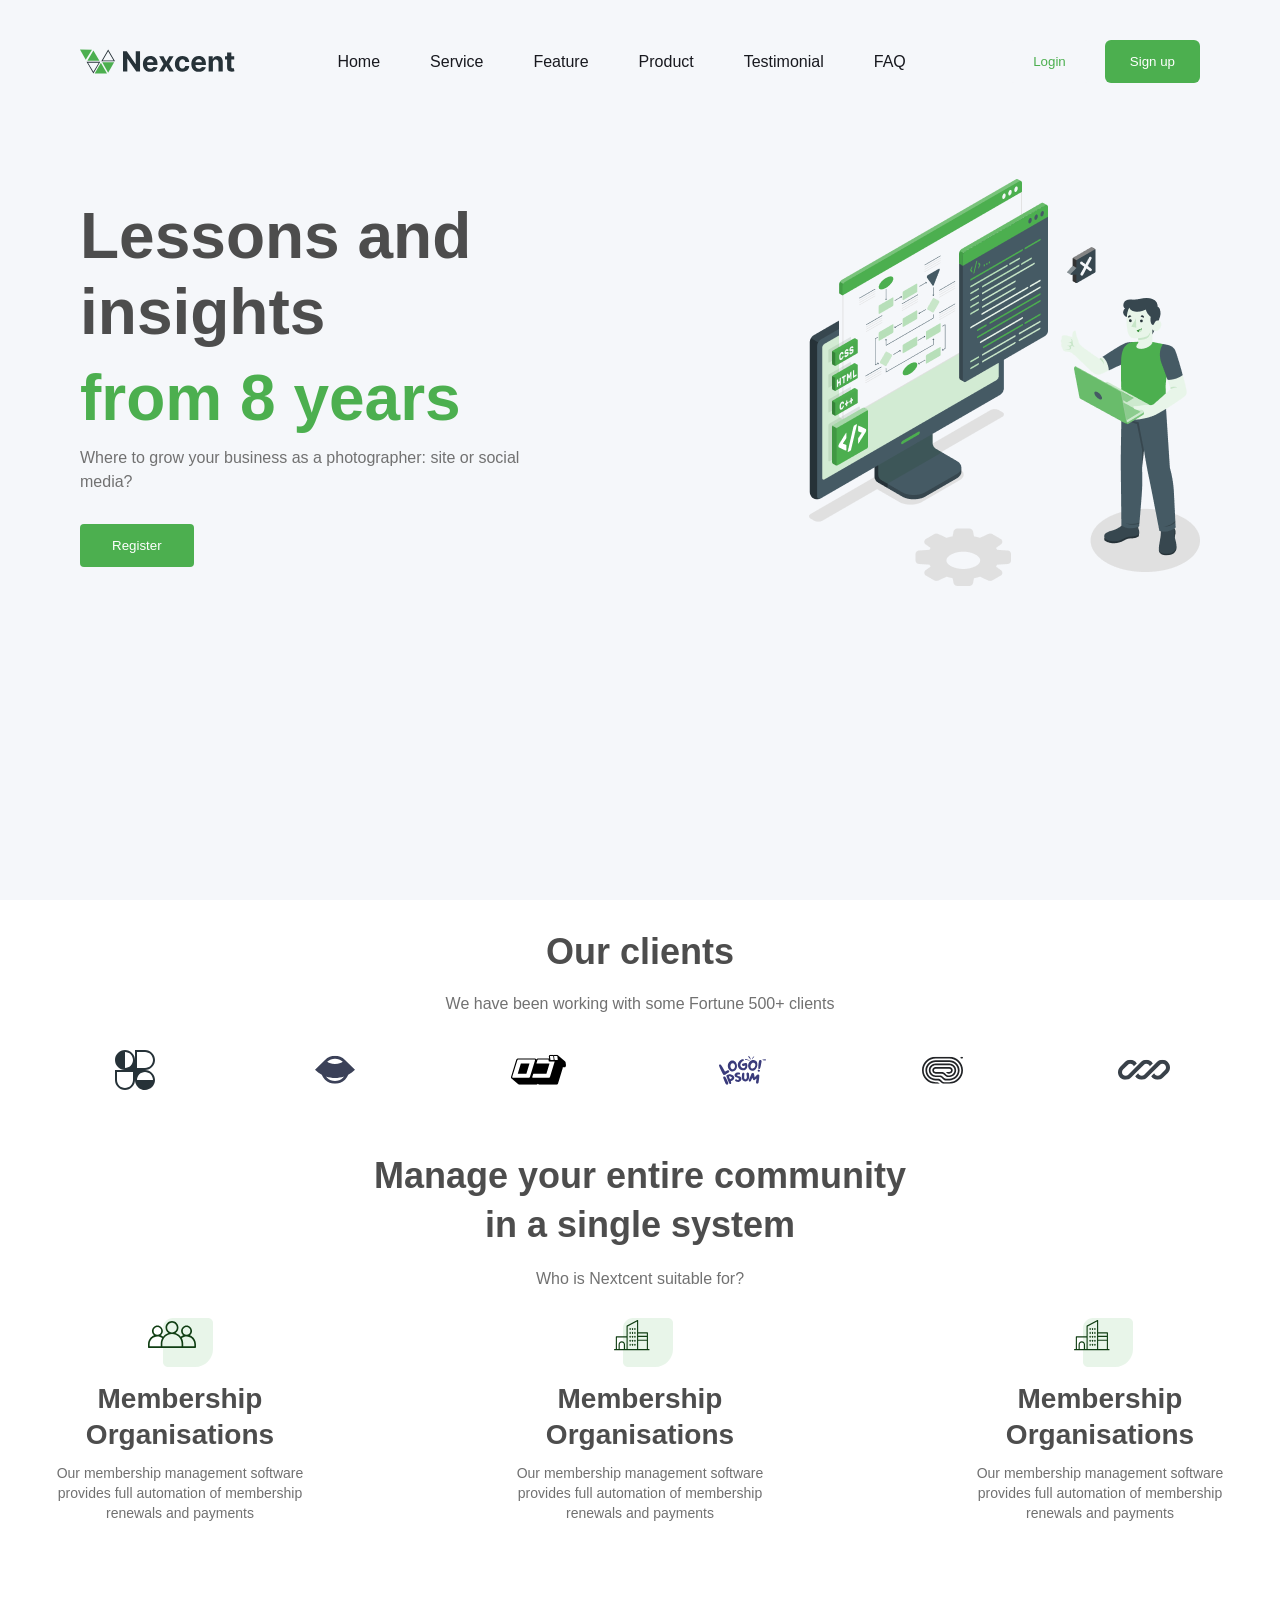
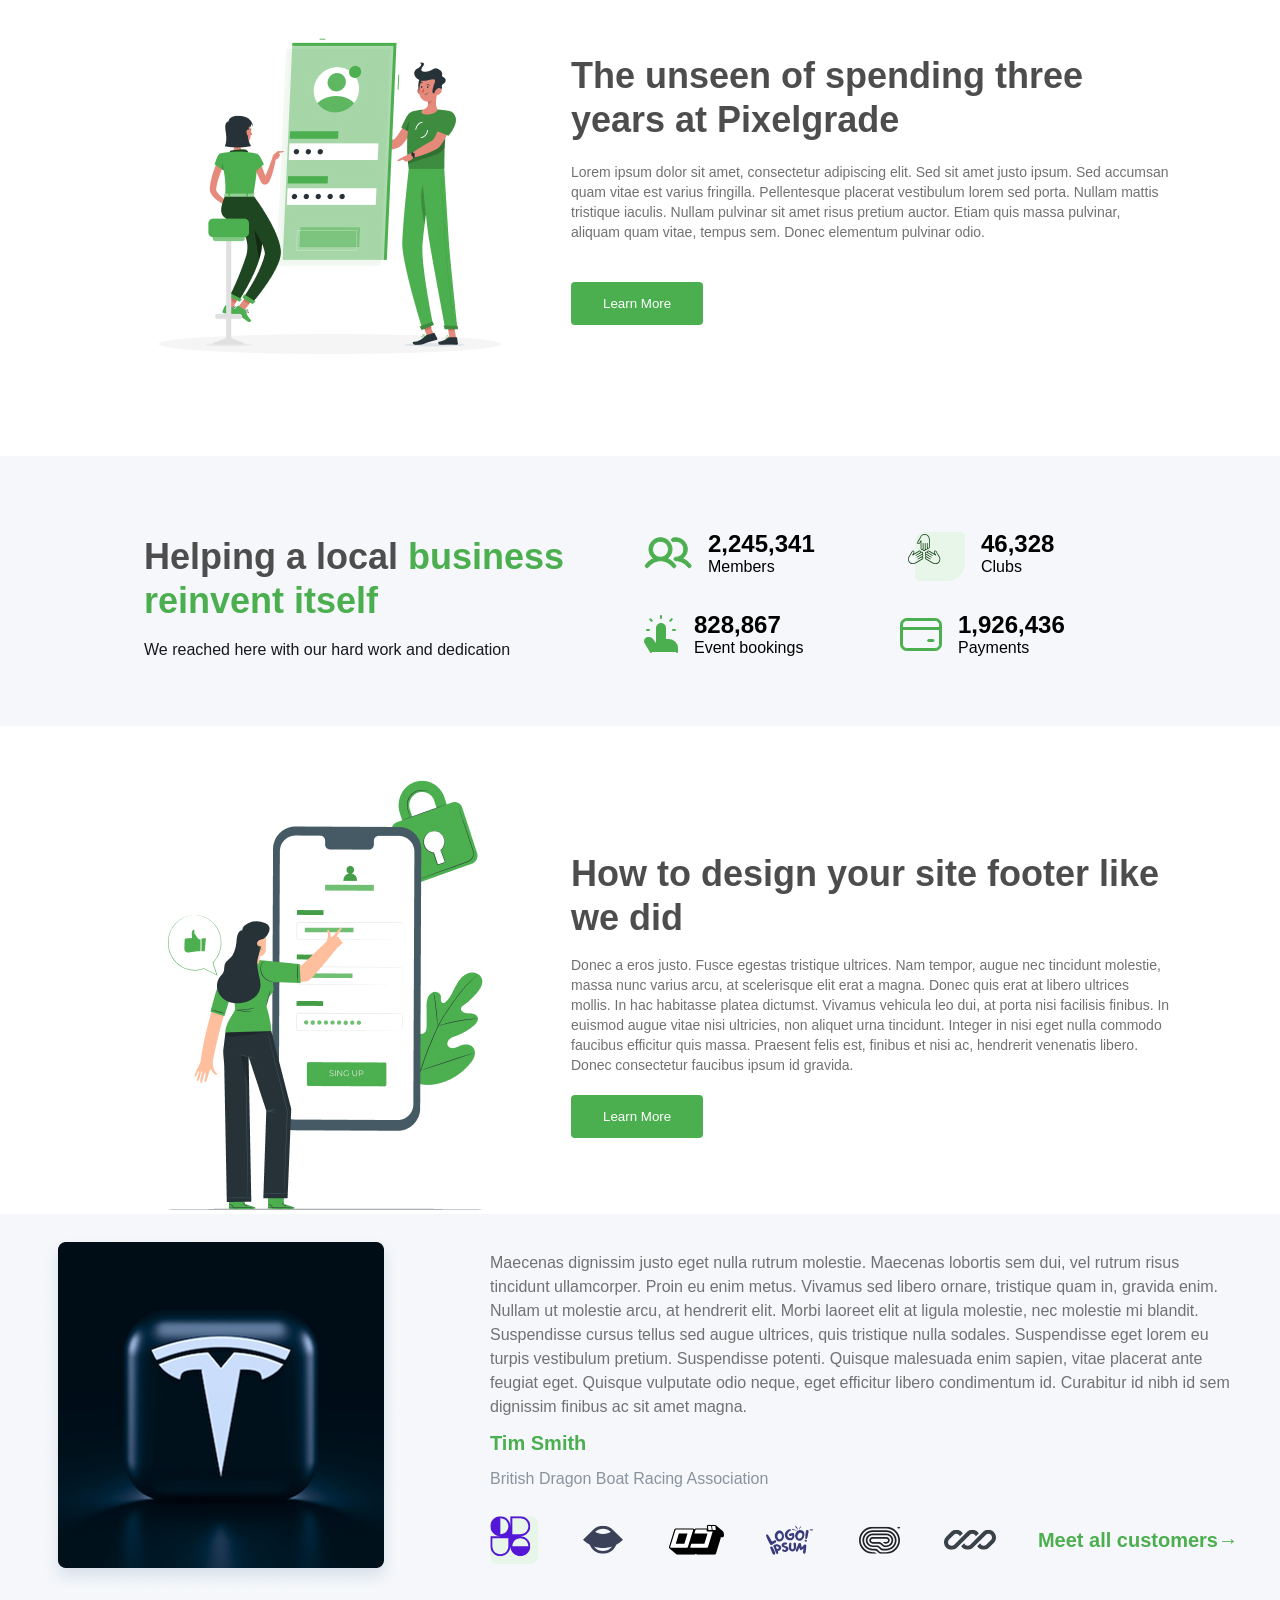
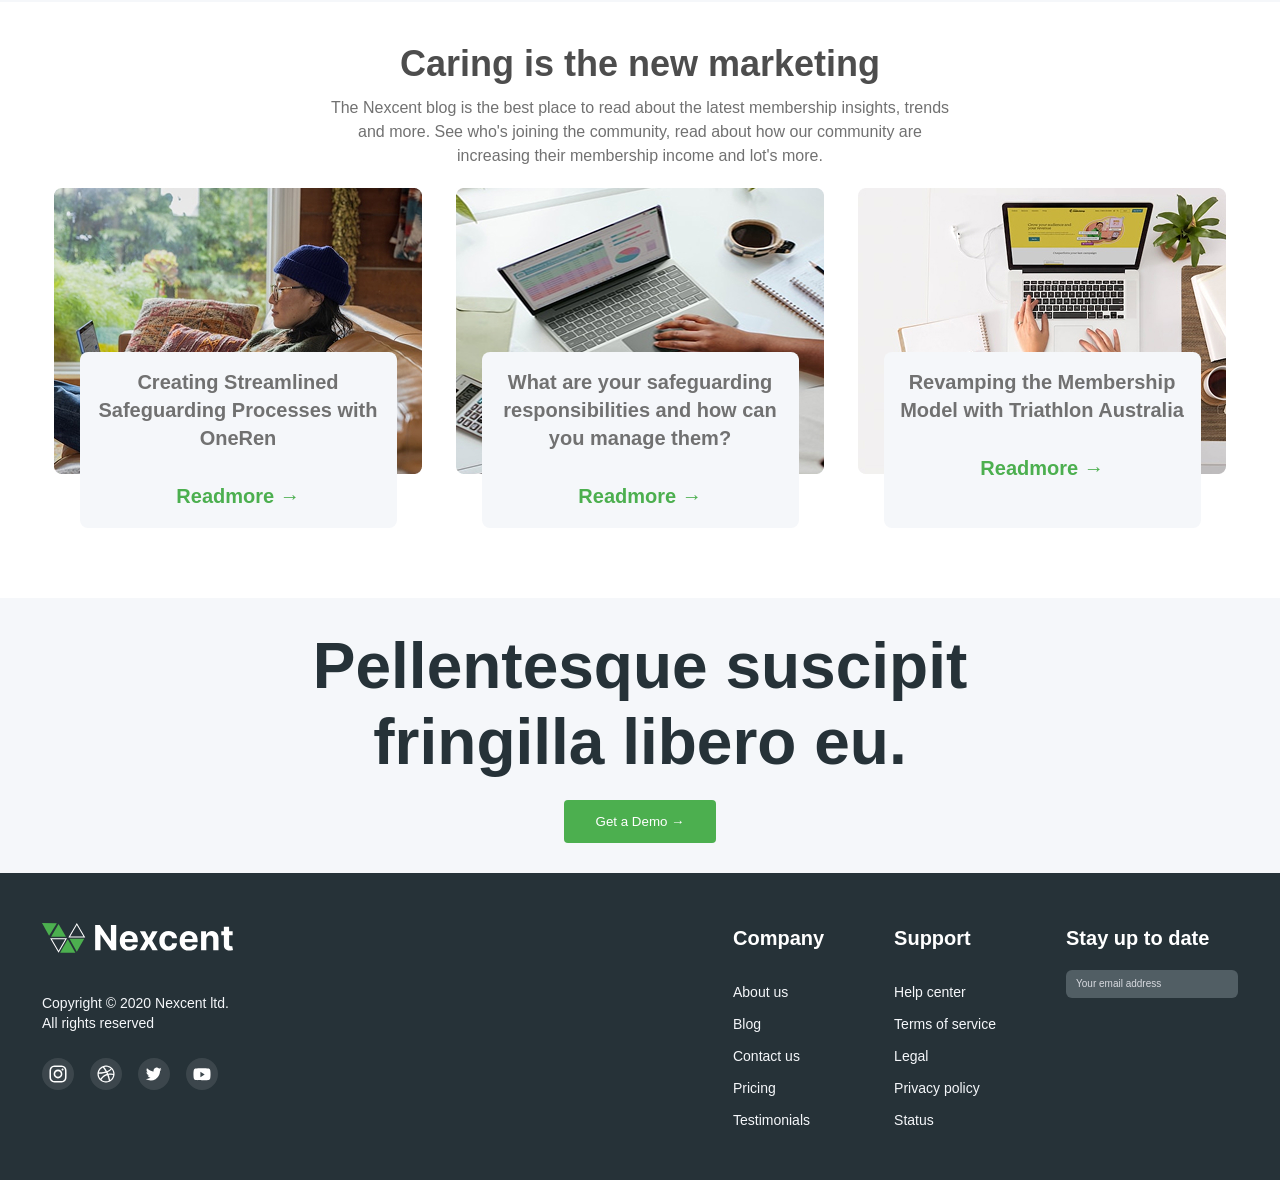
==== commit d7adc562: "news" ====
--- a/index.html
+++ b/index.html
@@ -126,9 +126,7 @@
     <section class="achievements-section">
       <div class="wrapper">
         <div class="achievements-section-info">
-          <h2>Helping a local</h2>
-          <h2 class="highlight">business reinvent itself</h2>
-          <p class="achievements-section-info-title" > Helping a local <span>business reinvent itself</span></p>
+          <p class="achievements-section-title"> Helping a local <span>business reinvent itself</span></p>
           <p>We reached here with our hard work and dedication</p>
         </div>
         <div class="achievements-icons">
--- a/style.css
+++ b/style.css
@@ -210,9 +210,6 @@
   padding: 14px 32px;
 }
 /* achievements-section */
-.achievements-section-info-title {
-  display: none;
-}
 .achievements-section {
   background-color: #f5f7fa;
   margin-top: 50px;
@@ -233,17 +230,19 @@
   align-items: center;
   gap: 16px;
 }
-.achievements-section-info .highlight {
+.achievements-section-title span {
   color: #4caf4f;
   font-size: 36px;
   line-height: 44px;
   font-weight: 600;
 }
-.achievements-section-info h2 {
-  color: #4d4d4d;
-  font-size: 36px;
-  line-height: 44px;
-  font-weight: 600;
+.achievements-section-info .achievements-section-title {
+  color: #4d4d4d;
+  font-size: 36px;
+  line-height: 44px;
+  font-weight: 600;
+  width:500px;
+  
 }
 .achievements-section-info p {
   color: #18191f;
@@ -357,8 +356,6 @@
 /* /customer section */
 
 /* community-section */
-.community-updates-section-wrapper {
-}
 .community-updates-section {
   display: flex;
   align-items: center;
--- a/responsive2.css
+++ b/responsive2.css
@@ -91,26 +91,30 @@
         font-size: 25px;
     }
     .achievements-section .wrapper {
-        display: flex;
-        flex-direction: column;
-        padding: 0;
+        display: inline;
     }
-    .achievements-section-info .highlight {
-        display: none;
+    .achievements-section-info .achievements-section-title {
+        color: #4d4d4d;
+        font-size: 28px;
+        line-height: 44px;
+        font-weight: 600;
+        width: 350px;
+        text-align: left;
+        margin-left: 20px;
     }
-    .achievements-section-info h2 {
-        display: none;
-    }
-    .achievements-section-info .achievements-section-info-title {
-         color: red;
-        font-size: 100px;    
-    }
+    .achievements-section-title span {
+        color: #4caf4f;
+        font-size: 28px;
+        line-height: 44px;
+        font-weight: 600;
+}
     .achievements-section-info p {
         color: #18191f;
-        font-size: 25px;
-        font-weight: 400;
+        font-size: 20px;
+        opacity: ;
         margin-top: 15px;
-        text-align: center;
+        text-align: left;
+        margin-left: 20px;
     }
     .achievements-icons {
         display: flex;
@@ -123,15 +127,72 @@
     .calendar-section {
         display: flex;
         flex-direction: column;
+        align-items: center;
+        justify-content: center;
+
     }
     .calendar-info {
-        width: 250px;
+        width: 200px;
+        margin-left: 0;
+        margin-right: 150px;
     }
     .calendar-info h3 {
-        text-align: center;
-          font-weight: bold;
+         font-weight: bold;
         font-size: 30px;
         color: #4d4d4d;
         margin-bottom: 20px;
+        width: 400px;
     }
+    .calendar-info p {
+        width: 400px;
+        font-weight: 400;
+        font-size: 18px;
+        line-height: 20px;
+        color: #717171;
+        margin-top: 15px;
+    }
+    .calendar-info button {
+        width: 200%;
+        padding: 14px 32px;
+        border-radius: 4px;    
+        font-size: 24px;
+    }
+    .customer-section .wrapper {
+        display: flex;
+        flex-direction: column;
+    }
+    .customer-img img {
+        margin-right: 300px;
+    }
+    .customer-info .customer-1 {
+        font-weight: 500;
+        font-size: 18px;
+        margin-left: 20px;
+        margin-top: 0;
+        color: #717171;
+        width: 400px;
+    }
+    .customer-info .customer-2 {
+        margin-left: 20px;
+    }
+    .customer-info .customer-3 {
+        margin-left: 20px;
+    }
+    .customer-icons {
+        display: block;
+        margin-left:  70px;
+        margin-bottom: 200px;
+    }
+   .community-updates-info {
+    margin-top: 50px;
+    display: block;
+   }
+   .community-updates-section {
+    display: flex;
+    flex-direction: column;
+   }
+   .card {
+    
+   }
 }
+
